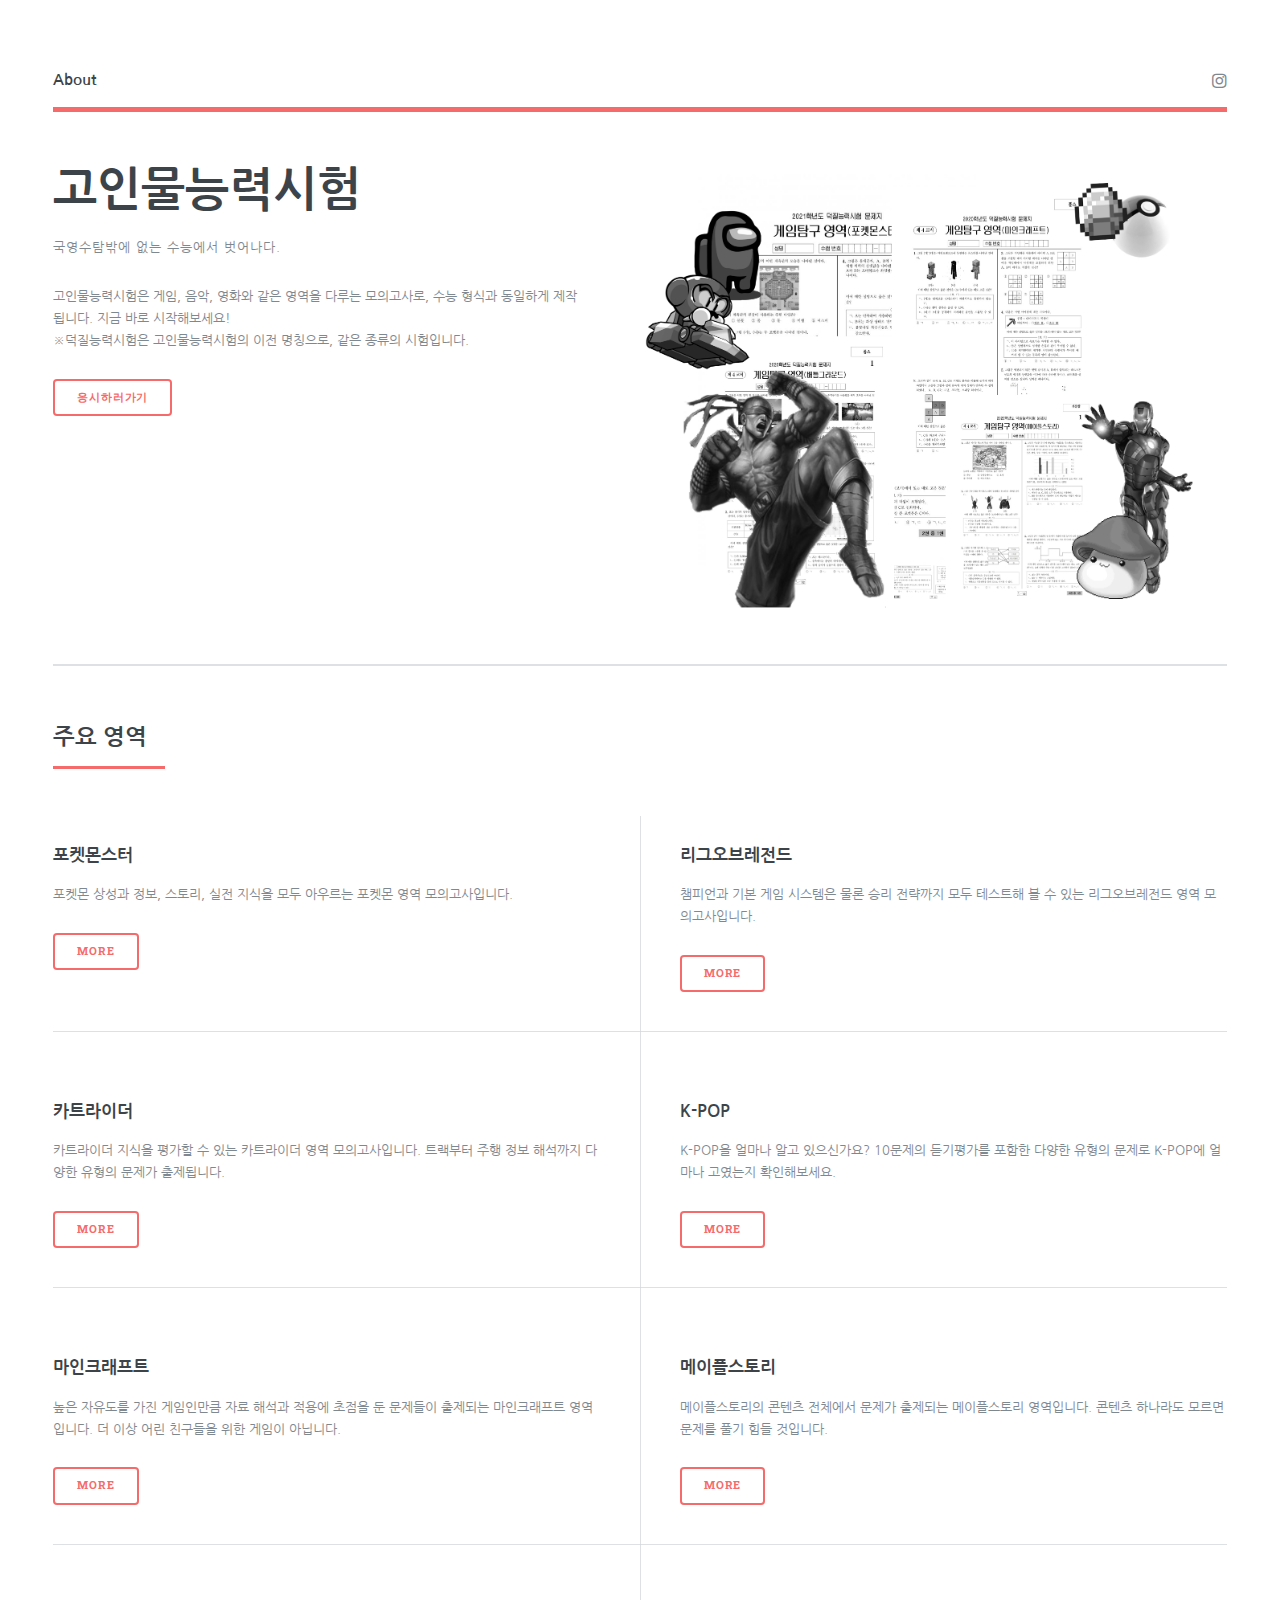
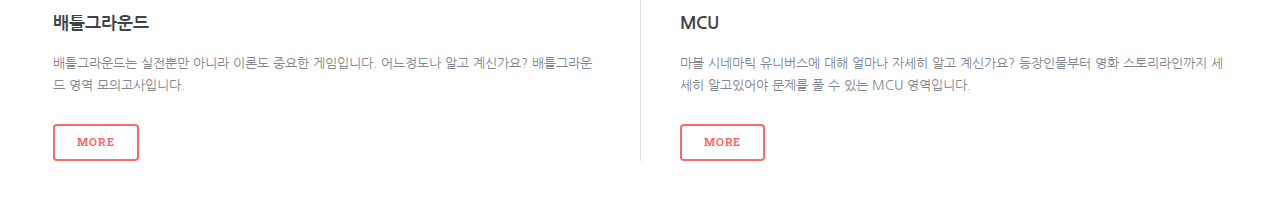
==== index.html @ f0b82a09 "Update index.html" ====
<!DOCTYPE html>
<!--
	Editorial by HTML5 UP
	html5up.net | @ajlkn
	Free for personal and commercial use under the CCA 3.0 license (html5up.net/license)
-->
<html>
	<head>
		<title>고인물능력시험 응시 사이트</title>
		<meta charset="utf-8" />
		<meta name="viewport" content="width=device-width, initial-scale=1, user-scalable=no" />
		<script src="http://www.w3schools.com/lib/w3data.js"></script>
		<link rel="stylesheet" href="assets/css/main.css" />

	</head>
	<body class="is-preload">

		<!-- Wrapper -->
			<div id="wrapper">

				<!-- Main -->
					<div id="main">
						<div class="inner">

							<!-- Header -->
								<header id="header">
									<a href="index.html" class="logo"><strong>About</strong> </a>
									<ul class="icons">
										<li><a href="#" class="icon brands fa-instagram"><span class="label">Instagram</span></a></li>

									</ul>
								</header>

							<!-- Banner -->
								<section id="banner">
									<div class="content">
										<header>
											<h1> 고인물능력시험
											</h1>
											<p> 국영수탐밖에 없는 수능에서 벗어나다. </p>
										</header>
										<p> 고인물능력시험은 게임, 음악, 영화와 같은 영역을 다루는 모의고사로, 수능 형식과 동일하게 제작됩니다. 지금 바로 시작해보세요! <br>

										 ※덕질능력시험은 고인물능력시험의 이전 명칭으로, 같은 종류의 시험입니다. </p>

										<ul class="actions">
											<li><a href="#lst" class="button big">응시하러가기</a></li>
										</ul>
									</div>
									<span class="image object">
										<img src="images/pic10.png" alt="" />
									</span>
								</section>
<!--

								<section>
									<header class="major">
										<h2>회사 소개</h2>
									</header>
									<div class="features">
										<article>
											<span class="icon fa-gem"></span>
											<div class="content">
												<h3>Portitor ullamcorper</h3>
												<p>Aenean ornare velit lacus, ac varius enim lorem ullamcorper dolore. Proin aliquam facilisis ante interdum. Sed nulla amet lorem feugiat tempus aliquam.</p>
											</div>
										</article>
										<article>
											<span class="icon solid fa-paper-plane"></span>
											<div class="content">
												<h3>Sapien veroeros</h3>
												<p>Aenean ornare velit lacus, ac varius enim lorem ullamcorper dolore. Proin aliquam facilisis ante interdum. Sed nulla amet lorem feugiat tempus aliquam.</p>
											</div>
										</article>
										<article>
											<span class="icon solid fa-rocket"></span>
											<div class="content">
												<h3>Quam lorem ipsum</h3>
												<p>Aenean ornare velit lacus, ac varius enim lorem ullamcorper dolore. Proin aliquam facilisis ante interdum. Sed nulla amet lorem feugiat tempus aliquam.</p>
											</div>
										</article>
										<article>
											<span class="icon solid fa-signal"></span>
											<div class="content">
												<h3>Sed magna finibus</h3>
												<p>Aenean ornare velit lacus, ac varius enim lorem ullamcorper dolore. Proin aliquam facilisis ante interdum. Sed nulla amet lorem feugiat tempus aliquam.</p>
											</div>
										</article>
									</div>
								</section> -->

							<!-- Section -->
								<section>
									<header class="major" id="lst">
										<h2>주요 영역</h2>
									</header>
									<div class="posts">
										<article>
											<a href="Pokemon2021.html" class="image"><img src="https://i.pinimg.com/736x/5b/18/74/5b1874e91c2078c014b285ba58d0e0f2.jpg" alt="" /></a>
											<h3>포켓몬스터</h3>
											<p> 포켓몬 상성과 정보, 스토리, 실전 지식을 모두 아우르는 포켓몬 영역 모의고사입니다.</p>
											<ul class="actions">
												<li><a href="Pokemon2021.html" class="button">More</a></li>
											</ul>
										</article>
										<article>
											<a href="LOL2020.html" class="image"><img src="https://cdnportal.mobalytics.gg/production/2016/04/wallpaper_5052.jpg" alt="" /></a>
											<h3>리그오브레전드</h3>
											<p>챔피언과 기본 게임 시스템은 물론 승리 전략까지 모두 테스트해 볼 수 있는 리그오브레전드 영역 모의고사입니다.</p>
											<ul class="actions">
												<li><a href="LOL2020.html" class="button">More</a></li>
											</ul>
										</article>
										<article>
											<a href="Kart2020.html" class="image"><img src="http://www.gametoc.co.kr/news/photo/201204/1738_3258_551.png" alt="" /></a>
											<h3>카트라이더</h3>
											<p>카트라이더 지식을 평가할 수 있는 카트라이더 영역 모의고사입니다. 트랙부터 주행 정보 해석까지 다양한 유형의 문제가 출제됩니다.</p>
											<ul class="actions">
												<li><a href="Kart2020.html" class="button">More</a></li>
											</ul>
										</article>
										<article>
											<a href="K-POP2020.html" class="image"><img src="https://news.usc.edu/files/2014/12/studying.jpeg-824x549.jpg" alt="" /></a>
											<h3>K-POP</h3>
											<p>K-POP을 얼마나 알고 있으신가요? 10문제의 듣기평가를 포함한 다양한 유형의 문제로 K-POP에 얼마나 고였는지 확인해보세요.</p>
											<ul class="actions">
												<li><a href="K-POP2020.html" class="button">More</a></li>
											</ul>
										</article>
										<article>
											<a href="Minecraft2020.html" class="image"><img src="https://i.redd.it/07vh1p0plo941.png" alt="" /></a>
											<h3>마인크래프트</h3>
											<p>높은 자유도를 가진 게임인만큼 자료 해석과 적용에 초점을 둔 문제들이 출제되는 마인크래프트 영역입니다. 더 이상 어린 친구들을 위한 게임이 아닙니다.</p>
											<ul class="actions">
												<li><a href="Minecraft2020.html" class="button">More</a></li>
											</ul>
										</article>
										<article>
											<a href="Maple2020.html" class="image"><img src="https://i.pinimg.com/originals/f2/14/a0/f214a0cdfa5a4c0c543d304a32d52ff6.png" alt="" /></a>
											<h3>메이플스토리</h3>
											<p>메이플스토리의 콘텐츠 전체에서 문제가 출제되는 메이플스토리 영역입니다. 콘텐츠 하나라도 모르면 문제를 풀기 힘들 것입니다.</p>
											<ul class="actions">
												<li><a href="Maple2020.html" class="button">More</a></li>
											</ul>
										</article>
										<article>
											<a href="Battle2020.html" class="image"><img src="https://www.greenpostkorea.co.kr/news/photo/201801/84031_77857_3747.jpg" alt="" /></a>
											<h3>배틀그라운드</h3>
											<p> 배틀그라운드는 실전뿐만 아니라 이론도 중요한 게임입니다. 어느정도나 알고 계신가요? 배틀그라운드 영역 모의고사입니다.</p>
											<ul class="actions">
												<li><a href="Battle2020.html" class="button">More</a></li>
											</ul>
										</article>
										<article>
											<a href="MCU2020.html" class="image"><img src="https://www.heyuguys.com/images/2020/11/MArvel-Studios-Logo.jpg" alt="" /></a>
											<h3>MCU</h3>
											<p>마블 시네마틱 유니버스에 대해 얼마나 자세히 알고 계신가요? 등장인물부터 영화 스토리라인까지 세세히 알고있어야 문제를 풀 수 있는 MCU 영역입니다.</p>
											<ul class="actions">
												<li><a href="MCU2020.html" class="button">More</a></li>
											</ul>
										</article>
									</div>
								</section>

						</div>
					</div>

					<div w3-include-html="Sidemenu.html"></div>

			</div>

		<!-- Scripts -->
			<script>w3IncludeHTML();</script>
			<script src="assets/js/jquery.min.js"></script>
			<script src="assets/js/browser.min.js"></script>
			<script src="assets/js/breakpoints.min.js"></script>
			<script src="assets/js/util.js"></script>
			<script src="assets/js/main.js"></script>


	</body>
</html>
---- assets/css/main.css ----
@import url(fontawesome-all.min.css);
@import url("https://fonts.googleapis.com/css?family=Open+Sans:400,600,400italic,600italic|Roboto+Slab:400,700");
@import url('https://fonts.googleapis.com/css?family=Nanum+Gothic:400,700,800');
/*
	Editorial by HTML5 UP
	html5up.net | @ajlkn
	Free for personal and commercial use under the CCA 3.0 license (html5up.net/license)
*/
html, body, div, span, applet, object,
iframe, h1, h2, h3, h4, h5, h6, p, blockquote,
pre, a, abbr, acronym, address, big, cite,
code, del, dfn, em, img, ins, kbd, q, s, samp,
small, strike, strong, sub, sup, tt, var, b,
u, i, center, dl, dt, dd, ol, ul, li, fieldset,
form, label, legend, table, caption, tbody,
tfoot, thead, tr, th, td, article, aside,
canvas, details, embed, figure, figcaption,
footer, header, hgroup, menu, nav, output, ruby,
section, summary, time, mark, audio, video {
  margin: 0;
  padding: 0;
  border: 0;
  font-size: 100%;
  font: inherit;
  vertical-align: baseline;
  font-family : 'Nanum Gothic'; }
article, aside, details, figcaption, figure,
footer, header, hgroup, menu, nav, section {
  display: block; }

body {
  line-height: 1; }

ol, ul {
  list-style: none; }

blockquote, q {
  quotes: none; }
  blockquote:before, blockquote:after, q:before, q:after {
    content: '';
    content: none; }

table {
  border-collapse: collapse;
  border-spacing: 0; }

body {
  -webkit-text-size-adjust: none; }

mark {
  background-color: transparent;
  color: inherit; }

input::-moz-focus-inner {
  border: 0;
  padding: 0; }

input, select, textarea {
  -moz-appearance: none;
  -webkit-appearance: none;
  -ms-appearance: none;
  appearance: none; }

/* Basic */
@-ms-viewport {
  width: device-width; }

body {
  -ms-overflow-style: scrollbar; }

@media screen and (max-width: 480px) {
  html, body {
    min-width: 320px; } }

html {
  box-sizing: border-box; }

*, *:before, *:after {
  box-sizing: inherit; }

body {
  background: #ffffff; }
  body.is-preload *, body.is-preload *:before, body.is-preload *:after, body.is-resizing *, body.is-resizing *:before, body.is-resizing *:after {
    -moz-animation: none !important;
    -webkit-animation: none !important;
    -ms-animation: none !important;
    animation: none !important;
    -moz-transition: none !important;
    -webkit-transition: none !important;
    -ms-transition: none !important;
    transition: none !important; }

/* Type */
body, input, select, textarea {
  color: #7f888f;
  font-size: 13pt;
  font-weight: 400;
  line-height: 1.65; }
  @media screen and (max-width: 1680px) {
    body, input, select, textarea {
      font-size: 11pt; } }
  @media screen and (max-width: 1280px) {
    body, input, select, textarea {
      font-size: 10pt; } }
  @media screen and (max-width: 360px) {
    body, input, select, textarea {
      font-size: 9pt; } }

a {
  -moz-transition: color 0.2s ease-in-out, border-bottom-color 0.2s ease-in-out;
  -webkit-transition: color 0.2s ease-in-out, border-bottom-color 0.2s ease-in-out;
  -ms-transition: color 0.2s ease-in-out, border-bottom-color 0.2s ease-in-out;
  transition: color 0.2s ease-in-out, border-bottom-color 0.2s ease-in-out;
  border-bottom: dotted 1px;
  color: #f56a6a;
  text-decoration: none; }
  a:hover {
    border-bottom-color: #f56a6a;
    color: #f56a6a !important; }
    a:hover strong {
      color: inherit; }

strong, b {
  color: #3d4449;
  font-weight: 600; }

em, i {
  font-style: italic; }

p {
  margin: 0 0 2em 0; }

h1, h2, h3, h4, h5, h6 {
  color: #3d4449;
  font-weight: 700;
  line-height: 1.5;
  margin: 0 0 1em 0; }
  h1 a, h2 a, h3 a, h4 a, h5 a, h6 a {
    color: inherit;
    text-decoration: none;
    border-bottom: 0; }

h1 {
  font-size: 4em;
  margin: 0 0 0.5em 0;
  line-height: 1.3; }

h2 {
  font-size: 1.75em; }

h3 {
  font-size: 1.25em; }

h4 {
  font-size: 1.1em; }

h5 {
  font-size: 0.9em; }

h6 {
  font-size: 0.7em; }

@media screen and (max-width: 1680px) {
  h1 {
    font-size: 3.5em; } }

@media screen and (max-width: 980px) {
  h1 {
    font-size: 3.25em; } }

@media screen and (max-width: 736px) {
  h1 {
    font-size: 2em;
    line-height: 1.4; }
  h2 {
    font-size: 1.5em; } }

sub {
  font-size: 0.8em;
  position: relative;
  top: 0.5em; }

sup {
  font-size: 0.8em;
  position: relative;
  top: -0.5em; }

blockquote {
  border-left: solid 3px rgba(210, 215, 217, 0.75);
  font-style: italic;
  margin: 0 0 2em 0;
  padding: 0.5em 0 0.5em 2em; }

code {
  background: rgba(230, 235, 237, 0.25);
  border-radius: 0.375em;
  border: solid 1px rgba(210, 215, 217, 0.75);
  font-size: 0.9em;
  margin: 0 0.25em;
  padding: 0.25em 0.65em; }

pre {
  -webkit-overflow-scrolling: touch;
  font-size: 0.9em;
  margin: 0 0 2em 0; }
  pre code {
    display: block;
    line-height: 1.75;
    padding: 1em 1.5em;
    overflow-x: auto; }

hr {
  border: 0;
  border-bottom: solid 1px rgba(210, 215, 217, 0.75);
  margin: 2em 0; }
  hr.major {
    margin: 3em 0; }

.align-left {
  text-align: left; }

.align-center {
  text-align: center; }

.align-right {
  text-align: right; }

/* Row */
.row {
  display: flex;
  flex-wrap: wrap;
  box-sizing: border-box;
  align-items: stretch; }
  .row > * {
    box-sizing: border-box; }
  .row.gtr-uniform > * > :last-child {
    margin-bottom: 0; }
  .row.aln-left {
    justify-content: flex-start; }
  .row.aln-center {
    justify-content: center; }
  .row.aln-right {
    justify-content: flex-end; }
  .row.aln-top {
    align-items: flex-start; }
  .row.aln-middle {
    align-items: center; }
  .row.aln-bottom {
    align-items: flex-end; }
  .row > .imp {
    order: -1; }
  .row > .col-1 {
    width: 8.33333%; }
  .row > .off-1 {
    margin-left: 8.33333%; }
  .row > .col-2 {
    width: 16.66667%; }
  .row > .off-2 {
    margin-left: 16.66667%; }
  .row > .col-3 {
    width: 25%; }
  .row > .off-3 {
    margin-left: 25%; }
  .row > .col-4 {
    width: 33.33333%; }
  .row > .off-4 {
    margin-left: 33.33333%; }
  .row > .col-5 {
    width: 41.66667%; }
  .row > .off-5 {
    margin-left: 41.66667%; }
  .row > .col-6 {
    width: 50%; }
  .row > .off-6 {
    margin-left: 50%; }
  .row > .col-7 {
    width: 58.33333%; }
  .row > .off-7 {
    margin-left: 58.33333%; }
  .row > .col-8 {
    width: 66.66667%; }
  .row > .off-8 {
    margin-left: 66.66667%; }
  .row > .col-9 {
    width: 75%; }
  .row > .off-9 {
    margin-left: 75%; }
  .row > .col-10 {
    width: 83.33333%; }
  .row > .off-10 {
    margin-left: 83.33333%; }
  .row > .col-11 {
    width: 91.66667%; }
  .row > .off-11 {
    margin-left: 91.66667%; }
  .row > .col-12 {
    width: 100%; }
  .row > .off-12 {
    margin-left: 100%; }
  .row.gtr-0 {
    margin-top: 0;
    margin-left: 0em; }
    .row.gtr-0 > * {
      padding: 0 0 0 0em; }
    .row.gtr-0.gtr-uniform {
      margin-top: 0em; }
      .row.gtr-0.gtr-uniform > * {
        padding-top: 0em; }
  .row.gtr-25 {
    margin-top: 0;
    margin-left: -0.375em; }
    .row.gtr-25 > * {
      padding: 0 0 0 0.375em; }
    .row.gtr-25.gtr-uniform {
      margin-top: -0.375em; }
      .row.gtr-25.gtr-uniform > * {
        padding-top: 0.375em; }
  .row.gtr-50 {
    margin-top: 0;
    margin-left: -0.75em; }
    .row.gtr-50 > * {
      padding: 0 0 0 0.75em; }
    .row.gtr-50.gtr-uniform {
      margin-top: -0.75em; }
      .row.gtr-50.gtr-uniform > * {
        padding-top: 0.75em; }
  .row {
    margin-top: 0;
    margin-left: -1.5em; }
    .row > * {
      padding: 0 0 0 1.5em; }
    .row.gtr-uniform {
      margin-top: -1.5em; }
      .row.gtr-uniform > * {
        padding-top: 1.5em; }
  .row.gtr-150 {
    margin-top: 0;
    margin-left: -2.25em; }
    .row.gtr-150 > * {
      padding: 0 0 0 2.25em; }
    .row.gtr-150.gtr-uniform {
      margin-top: -2.25em; }
      .row.gtr-150.gtr-uniform > * {
        padding-top: 2.25em; }
  .row.gtr-200 {
    margin-top: 0;
    margin-left: -3em; }
    .row.gtr-200 > * {
      padding: 0 0 0 3em; }
    .row.gtr-200.gtr-uniform {
      margin-top: -3em; }
      .row.gtr-200.gtr-uniform > * {
        padding-top: 3em; }
  @media screen and (max-width: 1680px) {
    .row {
      display: flex;
      flex-wrap: wrap;
      box-sizing: border-box;
      align-items: stretch; }
      .row > * {
        box-sizing: border-box; }
      .row.gtr-uniform > * > :last-child {
        margin-bottom: 0; }
      .row.aln-left {
        justify-content: flex-start; }
      .row.aln-center {
        justify-content: center; }
      .row.aln-right {
        justify-content: flex-end; }
      .row.aln-top {
        align-items: flex-start; }
      .row.aln-middle {
        align-items: center; }
      .row.aln-bottom {
        align-items: flex-end; }
      .row > .imp-xlarge {
        order: -1; }
      .row > .col-1-xlarge {
        width: 8.33333%; }
      .row > .off-1-xlarge {
        margin-left: 8.33333%; }
      .row > .col-2-xlarge {
        width: 16.66667%; }
      .row > .off-2-xlarge {
        margin-left: 16.66667%; }
      .row > .col-3-xlarge {
        width: 25%; }
      .row > .off-3-xlarge {
        margin-left: 25%; }
      .row > .col-4-xlarge {
        width: 33.33333%; }
      .row > .off-4-xlarge {
        margin-left: 33.33333%; }
      .row > .col-5-xlarge {
        width: 41.66667%; }
      .row > .off-5-xlarge {
        margin-left: 41.66667%; }
      .row > .col-6-xlarge {
        width: 50%; }
      .row > .off-6-xlarge {
        margin-left: 50%; }
      .row > .col-7-xlarge {
        width: 58.33333%; }
      .row > .off-7-xlarge {
        margin-left: 58.33333%; }
      .row > .col-8-xlarge {
        width: 66.66667%; }
      .row > .off-8-xlarge {
        margin-left: 66.66667%; }
      .row > .col-9-xlarge {
        width: 75%; }
      .row > .off-9-xlarge {
        margin-left: 75%; }
      .row > .col-10-xlarge {
        width: 83.33333%; }
      .row > .off-10-xlarge {
        margin-left: 83.33333%; }
      .row > .col-11-xlarge {
        width: 91.66667%; }
      .row > .off-11-xlarge {
        margin-left: 91.66667%; }
      .row > .col-12-xlarge {
        width: 100%; }
      .row > .off-12-xlarge {
        margin-left: 100%; }
      .row.gtr-0 {
        margin-top: 0;
        margin-left: 0em; }
        .row.gtr-0 > * {
          padding: 0 0 0 0em; }
        .row.gtr-0.gtr-uniform {
          margin-top: 0em; }
          .row.gtr-0.gtr-uniform > * {
            padding-top: 0em; }
      .row.gtr-25 {
        margin-top: 0;
        margin-left: -0.375em; }
        .row.gtr-25 > * {
          padding: 0 0 0 0.375em; }
        .row.gtr-25.gtr-uniform {
          margin-top: -0.375em; }
          .row.gtr-25.gtr-uniform > * {
            padding-top: 0.375em; }
      .row.gtr-50 {
        margin-top: 0;
        margin-left: -0.75em; }
        .row.gtr-50 > * {
          padding: 0 0 0 0.75em; }
        .row.gtr-50.gtr-uniform {
          margin-top: -0.75em; }
          .row.gtr-50.gtr-uniform > * {
            padding-top: 0.75em; }
      .row {
        margin-top: 0;
        margin-left: -1.5em; }
        .row > * {
          padding: 0 0 0 1.5em; }
        .row.gtr-uniform {
          margin-top: -1.5em; }
          .row.gtr-uniform > * {
            padding-top: 1.5em; }
      .row.gtr-150 {
        margin-top: 0;
        margin-left: -2.25em; }
        .row.gtr-150 > * {
          padding: 0 0 0 2.25em; }
        .row.gtr-150.gtr-uniform {
          margin-top: -2.25em; }
          .row.gtr-150.gtr-uniform > * {
            padding-top: 2.25em; }
      .row.gtr-200 {
        margin-top: 0;
        margin-left: -3em; }
        .row.gtr-200 > * {
          padding: 0 0 0 3em; }
        .row.gtr-200.gtr-uniform {
          margin-top: -3em; }
          .row.gtr-200.gtr-uniform > * {
            padding-top: 3em; } }
  @media screen and (max-width: 1280px) {
    .row {
      display: flex;
      flex-wrap: wrap;
      box-sizing: border-box;
      align-items: stretch; }
      .row > * {
        box-sizing: border-box; }
      .row.gtr-uniform > * > :last-child {
        margin-bottom: 0; }
      .row.aln-left {
        justify-content: flex-start; }
      .row.aln-center {
        justify-content: center; }
      .row.aln-right {
        justify-content: flex-end; }
      .row.aln-top {
        align-items: flex-start; }
      .row.aln-middle {
        align-items: center; }
      .row.aln-bottom {
        align-items: flex-end; }
      .row > .imp-large {
        order: -1; }
      .row > .col-1-large {
        width: 8.33333%; }
      .row > .off-1-large {
        margin-left: 8.33333%; }
      .row > .col-2-large {
        width: 16.66667%; }
      .row > .off-2-large {
        margin-left: 16.66667%; }
      .row > .col-3-large {
        width: 25%; }
      .row > .off-3-large {
        margin-left: 25%; }
      .row > .col-4-large {
        width: 33.33333%; }
      .row > .off-4-large {
        margin-left: 33.33333%; }
      .row > .col-5-large {
        width: 41.66667%; }
      .row > .off-5-large {
        margin-left: 41.66667%; }
      .row > .col-6-large {
        width: 50%; }
      .row > .off-6-large {
        margin-left: 50%; }
      .row > .col-7-large {
        width: 58.33333%; }
      .row > .off-7-large {
        margin-left: 58.33333%; }
      .row > .col-8-large {
        width: 66.66667%; }
      .row > .off-8-large {
        margin-left: 66.66667%; }
      .row > .col-9-large {
        width: 75%; }
      .row > .off-9-large {
        margin-left: 75%; }
      .row > .col-10-large {
        width: 83.33333%; }
      .row > .off-10-large {
        margin-left: 83.33333%; }
      .row > .col-11-large {
        width: 91.66667%; }
      .row > .off-11-large {
        margin-left: 91.66667%; }
      .row > .col-12-large {
        width: 100%; }
      .row > .off-12-large {
        margin-left: 100%; }
      .row.gtr-0 {
        margin-top: 0;
        margin-left: 0em; }
        .row.gtr-0 > * {
          padding: 0 0 0 0em; }
        .row.gtr-0.gtr-uniform {
          margin-top: 0em; }
          .row.gtr-0.gtr-uniform > * {
            padding-top: 0em; }
      .row.gtr-25 {
        margin-top: 0;
        margin-left: -0.375em; }
        .row.gtr-25 > * {
          padding: 0 0 0 0.375em; }
        .row.gtr-25.gtr-uniform {
          margin-top: -0.375em; }
          .row.gtr-25.gtr-uniform > * {
            padding-top: 0.375em; }
      .row.gtr-50 {
        margin-top: 0;
        margin-left: -0.75em; }
        .row.gtr-50 > * {
          padding: 0 0 0 0.75em; }
        .row.gtr-50.gtr-uniform {
          margin-top: -0.75em; }
          .row.gtr-50.gtr-uniform > * {
            padding-top: 0.75em; }
      .row {
        margin-top: 0;
        margin-left: -1.5em; }
        .row > * {
          padding: 0 0 0 1.5em; }
        .row.gtr-uniform {
          margin-top: -1.5em; }
          .row.gtr-uniform > * {
            padding-top: 1.5em; }
      .row.gtr-150 {
        margin-top: 0;
        margin-left: -2.25em; }
        .row.gtr-150 > * {
          padding: 0 0 0 2.25em; }
        .row.gtr-150.gtr-uniform {
          margin-top: -2.25em; }
          .row.gtr-150.gtr-uniform > * {
            padding-top: 2.25em; }
      .row.gtr-200 {
        margin-top: 0;
        margin-left: -3em; }
        .row.gtr-200 > * {
          padding: 0 0 0 3em; }
        .row.gtr-200.gtr-uniform {
          margin-top: -3em; }
          .row.gtr-200.gtr-uniform > * {
            padding-top: 3em; } }
  @media screen and (max-width: 980px) {
    .row {
      display: flex;
      flex-wrap: wrap;
      box-sizing: border-box;
      align-items: stretch; }
      .row > * {
        box-sizing: border-box; }
      .row.gtr-uniform > * > :last-child {
        margin-bottom: 0; }
      .row.aln-left {
        justify-content: flex-start; }
      .row.aln-center {
        justify-content: center; }
      .row.aln-right {
        justify-content: flex-end; }
      .row.aln-top {
        align-items: flex-start; }
      .row.aln-middle {
        align-items: center; }
      .row.aln-bottom {
        align-items: flex-end; }
      .row > .imp-medium {
        order: -1; }
      .row > .col-1-medium {
        width: 8.33333%; }
      .row > .off-1-medium {
        margin-left: 8.33333%; }
      .row > .col-2-medium {
        width: 16.66667%; }
      .row > .off-2-medium {
        margin-left: 16.66667%; }
      .row > .col-3-medium {
        width: 25%; }
      .row > .off-3-medium {
        margin-left: 25%; }
      .row > .col-4-medium {
        width: 33.33333%; }
      .row > .off-4-medium {
        margin-left: 33.33333%; }
      .row > .col-5-medium {
        width: 41.66667%; }
      .row > .off-5-medium {
        margin-left: 41.66667%; }
      .row > .col-6-medium {
        width: 50%; }
      .row > .off-6-medium {
        margin-left: 50%; }
      .row > .col-7-medium {
        width: 58.33333%; }
      .row > .off-7-medium {
        margin-left: 58.33333%; }
      .row > .col-8-medium {
        width: 66.66667%; }
      .row > .off-8-medium {
        margin-left: 66.66667%; }
      .row > .col-9-medium {
        width: 75%; }
      .row > .off-9-medium {
        margin-left: 75%; }
      .row > .col-10-medium {
        width: 83.33333%; }
      .row > .off-10-medium {
        margin-left: 83.33333%; }
      .row > .col-11-medium {
        width: 91.66667%; }
      .row > .off-11-medium {
        margin-left: 91.66667%; }
      .row > .col-12-medium {
        width: 100%; }
      .row > .off-12-medium {
        margin-left: 100%; }
      .row.gtr-0 {
        margin-top: 0;
        margin-left: 0em; }
        .row.gtr-0 > * {
          padding: 0 0 0 0em; }
        .row.gtr-0.gtr-uniform {
          margin-top: 0em; }
          .row.gtr-0.gtr-uniform > * {
            padding-top: 0em; }
      .row.gtr-25 {
        margin-top: 0;
        margin-left: -0.375em; }
        .row.gtr-25 > * {
          padding: 0 0 0 0.375em; }
        .row.gtr-25.gtr-uniform {
          margin-top: -0.375em; }
          .row.gtr-25.gtr-uniform > * {
            padding-top: 0.375em; }
      .row.gtr-50 {
        margin-top: 0;
        margin-left: -0.75em; }
        .row.gtr-50 > * {
          padding: 0 0 0 0.75em; }
        .row.gtr-50.gtr-uniform {
          margin-top: -0.75em; }
          .row.gtr-50.gtr-uniform > * {
            padding-top: 0.75em; }
      .row {
        margin-top: 0;
        margin-left: -1.5em; }
        .row > * {
          padding: 0 0 0 1.5em; }
        .row.gtr-uniform {
          margin-top: -1.5em; }
          .row.gtr-uniform > * {
            padding-top: 1.5em; }
      .row.gtr-150 {
        margin-top: 0;
        margin-left: -2.25em; }
        .row.gtr-150 > * {
          padding: 0 0 0 2.25em; }
        .row.gtr-150.gtr-uniform {
          margin-top: -2.25em; }
          .row.gtr-150.gtr-uniform > * {
            padding-top: 2.25em; }
      .row.gtr-200 {
        margin-top: 0;
        margin-left: -3em; }
        .row.gtr-200 > * {
          padding: 0 0 0 3em; }
        .row.gtr-200.gtr-uniform {
          margin-top: -3em; }
          .row.gtr-200.gtr-uniform > * {
            padding-top: 3em; } }
  @media screen and (max-width: 736px) {
    .row {
      display: flex;
      flex-wrap: wrap;
      box-sizing: border-box;
      align-items: stretch; }
      .row > * {
        box-sizing: border-box; }
      .row.gtr-uniform > * > :last-child {
        margin-bottom: 0; }
      .row.aln-left {
        justify-content: flex-start; }
      .row.aln-center {
        justify-content: center; }
      .row.aln-right {
        justify-content: flex-end; }
      .row.aln-top {
        align-items: flex-start; }
      .row.aln-middle {
        align-items: center; }
      .row.aln-bottom {
        align-items: flex-end; }
      .row > .imp-small {
        order: -1; }
      .row > .col-1-small {
        width: 8.33333%; }
      .row > .off-1-small {
        margin-left: 8.33333%; }
      .row > .col-2-small {
        width: 16.66667%; }
      .row > .off-2-small {
        margin-left: 16.66667%; }
      .row > .col-3-small {
        width: 25%; }
      .row > .off-3-small {
        margin-left: 25%; }
      .row > .col-4-small {
        width: 33.33333%; }
      .row > .off-4-small {
        margin-left: 33.33333%; }
      .row > .col-5-small {
        width: 41.66667%; }
      .row > .off-5-small {
        margin-left: 41.66667%; }
      .row > .col-6-small {
        width: 50%; }
      .row > .off-6-small {
        margin-left: 50%; }
      .row > .col-7-small {
        width: 58.33333%; }
      .row > .off-7-small {
        margin-left: 58.33333%; }
      .row > .col-8-small {
        width: 66.66667%; }
      .row > .off-8-small {
        margin-left: 66.66667%; }
      .row > .col-9-small {
        width: 75%; }
      .row > .off-9-small {
        margin-left: 75%; }
      .row > .col-10-small {
        width: 83.33333%; }
      .row > .off-10-small {
        margin-left: 83.33333%; }
      .row > .col-11-small {
        width: 91.66667%; }
      .row > .off-11-small {
        margin-left: 91.66667%; }
      .row > .col-12-small {
        width: 100%; }
      .row > .off-12-small {
        margin-left: 100%; }
      .row.gtr-0 {
        margin-top: 0;
        margin-left: 0em; }
        .row.gtr-0 > * {
          padding: 0 0 0 0em; }
        .row.gtr-0.gtr-uniform {
          margin-top: 0em; }
          .row.gtr-0.gtr-uniform > * {
            padding-top: 0em; }
      .row.gtr-25 {
        margin-top: 0;
        margin-left: -0.375em; }
        .row.gtr-25 > * {
          padding: 0 0 0 0.375em; }
        .row.gtr-25.gtr-uniform {
          margin-top: -0.375em; }
          .row.gtr-25.gtr-uniform > * {
            padding-top: 0.375em; }
      .row.gtr-50 {
        margin-top: 0;
        margin-left: -0.75em; }
        .row.gtr-50 > * {
          padding: 0 0 0 0.75em; }
        .row.gtr-50.gtr-uniform {
          margin-top: -0.75em; }
          .row.gtr-50.gtr-uniform > * {
            padding-top: 0.75em; }
      .row {
        margin-top: 0;
        margin-left: -1.5em; }
        .row > * {
          padding: 0 0 0 1.5em; }
        .row.gtr-uniform {
          margin-top: -1.5em; }
          .row.gtr-uniform > * {
            padding-top: 1.5em; }
      .row.gtr-150 {
        margin-top: 0;
        margin-left: -2.25em; }
        .row.gtr-150 > * {
          padding: 0 0 0 2.25em; }
        .row.gtr-150.gtr-uniform {
          margin-top: -2.25em; }
          .row.gtr-150.gtr-uniform > * {
            padding-top: 2.25em; }
      .row.gtr-200 {
        margin-top: 0;
        margin-left: -3em; }
        .row.gtr-200 > * {
          padding: 0 0 0 3em; }
        .row.gtr-200.gtr-uniform {
          margin-top: -3em; }
          .row.gtr-200.gtr-uniform > * {
            padding-top: 3em; } }
  @media screen and (max-width: 480px) {
    .row {
      display: flex;
      flex-wrap: wrap;
      box-sizing: border-box;
      align-items: stretch; }
      .row > * {
        box-sizing: border-box; }
      .row.gtr-uniform > * > :last-child {
        margin-bottom: 0; }
      .row.aln-left {
        justify-content: flex-start; }
      .row.aln-center {
        justify-content: center; }
      .row.aln-right {
        justify-content: flex-end; }
      .row.aln-top {
        align-items: flex-start; }
      .row.aln-middle {
        align-items: center; }
      .row.aln-bottom {
        align-items: flex-end; }
      .row > .imp-xsmall {
        order: -1; }
      .row > .col-1-xsmall {
        width: 8.33333%; }
      .row > .off-1-xsmall {
        margin-left: 8.33333%; }
      .row > .col-2-xsmall {
        width: 16.66667%; }
      .row > .off-2-xsmall {
        margin-left: 16.66667%; }
      .row > .col-3-xsmall {
        width: 25%; }
      .row > .off-3-xsmall {
        margin-left: 25%; }
      .row > .col-4-xsmall {
        width: 33.33333%; }
      .row > .off-4-xsmall {
        margin-left: 33.33333%; }
      .row > .col-5-xsmall {
        width: 41.66667%; }
      .row > .off-5-xsmall {
        margin-left: 41.66667%; }
      .row > .col-6-xsmall {
        width: 50%; }
      .row > .off-6-xsmall {
        margin-left: 50%; }
      .row > .col-7-xsmall {
        width: 58.33333%; }
      .row > .off-7-xsmall {
        margin-left: 58.33333%; }
      .row > .col-8-xsmall {
        width: 66.66667%; }
      .row > .off-8-xsmall {
        margin-left: 66.66667%; }
      .row > .col-9-xsmall {
        width: 75%; }
      .row > .off-9-xsmall {
        margin-left: 75%; }
      .row > .col-10-xsmall {
        width: 83.33333%; }
      .row > .off-10-xsmall {
        margin-left: 83.33333%; }
      .row > .col-11-xsmall {
        width: 91.66667%; }
      .row > .off-11-xsmall {
        margin-left: 91.66667%; }
      .row > .col-12-xsmall {
        width: 100%; }
      .row > .off-12-xsmall {
        margin-left: 100%; }
      .row.gtr-0 {
        margin-top: 0;
        margin-left: 0em; }
        .row.gtr-0 > * {
          padding: 0 0 0 0em; }
        .row.gtr-0.gtr-uniform {
          margin-top: 0em; }
          .row.gtr-0.gtr-uniform > * {
            padding-top: 0em; }
      .row.gtr-25 {
        margin-top: 0;
        margin-left: -0.375em; }
        .row.gtr-25 > * {
          padding: 0 0 0 0.375em; }
        .row.gtr-25.gtr-uniform {
          margin-top: -0.375em; }
          .row.gtr-25.gtr-uniform > * {
            padding-top: 0.375em; }
      .row.gtr-50 {
        margin-top: 0;
        margin-left: -0.75em; }
        .row.gtr-50 > * {
          padding: 0 0 0 0.75em; }
        .row.gtr-50.gtr-uniform {
          margin-top: -0.75em; }
          .row.gtr-50.gtr-uniform > * {
            padding-top: 0.75em; }
      .row {
        margin-top: 0;
        margin-left: -1.5em; }
        .row > * {
          padding: 0 0 0 1.5em; }
        .row.gtr-uniform {
          margin-top: -1.5em; }
          .row.gtr-uniform > * {
            padding-top: 1.5em; }
      .row.gtr-150 {
        margin-top: 0;
        margin-left: -2.25em; }
        .row.gtr-150 > * {
          padding: 0 0 0 2.25em; }
        .row.gtr-150.gtr-uniform {
          margin-top: -2.25em; }
          .row.gtr-150.gtr-uniform > * {
            padding-top: 2.25em; }
      .row.gtr-200 {
        margin-top: 0;
        margin-left: -3em; }
        .row.gtr-200 > * {
          padding: 0 0 0 3em; }
        .row.gtr-200.gtr-uniform {
          margin-top: -3em; }
          .row.gtr-200.gtr-uniform > * {
            padding-top: 3em; } }

/* Section/Article */
section.special, article.special {
  text-align: center; }

header p {
  font-size: 1em;
  font-weight: 400;
  letter-spacing: 0.075em;
  margin-top: -0.5em;
  text-transform: uppercase; }

header.major > :last-child {
  border-bottom: solid 3px #f56a6a;
  display: inline-block;
  margin: 0 0 2em 0;
  padding: 0 0.75em 0.5em 0; }

header.main > :last-child {
  margin: 0 0 1em 0; }

/* Form */
form {
  margin: 0 0 2em 0; }

label {
  color: #3d4449;
  display: block;
  font-size: 0.9em;
  font-weight: 600;
  margin: 0 0 1em 0; }

input[type="text"],
input[type="password"],
input[type="email"],
input[type="tel"],
input[type="search"],
input[type="url"],
select,
textarea {
  -moz-appearance: none;
  -webkit-appearance: none;
  -ms-appearance: none;
  appearance: none;
  background: #ffffff;
  border-radius: 0.375em;
  border: none;
  border: solid 1px rgba(210, 215, 217, 0.75);
  color: inherit;
  display: block;
  outline: 0;
  padding: 0 1em;
  text-decoration: none;
  width: 100%; }
  input[type="text"]:invalid,
  input[type="password"]:invalid,
  input[type="email"]:invalid,
  input[type="tel"]:invalid,
  input[type="search"]:invalid,
  input[type="url"]:invalid,
  select:invalid,
  textarea:invalid {
    box-shadow: none; }
  input[type="text"]:focus,
  input[type="password"]:focus,
  input[type="email"]:focus,
  input[type="tel"]:focus,
  input[type="search"]:focus,
  input[type="url"]:focus,
  select:focus,
  textarea:focus {
    border-color: #f56a6a;
    box-shadow: 0 0 0 1px #f56a6a; }

select {
  background-image: url("data:image/svg+xml;charset=utf8,%3Csvg xmlns='http://www.w3.org/2000/svg' width='40' height='40' preserveAspectRatio='none' viewBox='0 0 40 40'%3E%3Cpath d='M9.4,12.3l10.4,10.4l10.4-10.4c0.2-0.2,0.5-0.4,0.9-0.4c0.3,0,0.6,0.1,0.9,0.4l3.3,3.3c0.2,0.2,0.4,0.5,0.4,0.9 c0,0.4-0.1,0.6-0.4,0.9L20.7,31.9c-0.2,0.2-0.5,0.4-0.9,0.4c-0.3,0-0.6-0.1-0.9-0.4L4.3,17.3c-0.2-0.2-0.4-0.5-0.4-0.9 c0-0.4,0.1-0.6,0.4-0.9l3.3-3.3c0.2-0.2,0.5-0.4,0.9-0.4S9.1,12.1,9.4,12.3z' fill='rgba(210, 215, 217, 0.75)' /%3E%3C/svg%3E");
  background-size: 1.25em;
  background-repeat: no-repeat;
  background-position: calc(100% - 1em) center;
  height: 2.75em;
  padding-right: 2.75em;
  text-overflow: ellipsis; }
  select option {
    color: #3d4449;
    background: #ffffff; }
  select:focus::-ms-value {
    background-color: transparent; }
  select::-ms-expand {
    display: none; }

input[type="text"],
input[type="password"],
input[type="email"],
input[type="tel"],
input[type="search"],
input[type="url"],
select {
  height: 2.75em; }

textarea {
  padding: 0.75em 1em; }

input[type="checkbox"],
input[type="radio"] {
  -moz-appearance: none;
  -webkit-appearance: none;
  -ms-appearance: none;
  appearance: none;
  display: block;
  float: left;
  margin-right: -2em;
  opacity: 0;
  width: 1em;
  z-index: -1; }
  input[type="checkbox"] + label,
  input[type="radio"] + label {
    text-decoration: none;
    color: #7f888f;
    cursor: pointer;
    display: inline-block;
    font-size: 1em;
    font-weight: 400;
    padding-left: 2.4em;
    padding-right: 0.75em;
    position: relative; }
    input[type="checkbox"] + label:before,
    input[type="radio"] + label:before {
      -moz-osx-font-smoothing: grayscale;
      -webkit-font-smoothing: antialiased;
      display: inline-block;
      font-style: normal;
      font-variant: normal;
      text-rendering: auto;
      line-height: 1;
      text-transform: none !important;
      font-family: 'Font Awesome 5 Free';
      font-weight: 900; }
    input[type="checkbox"] + label:before,
    input[type="radio"] + label:before {
      background: #ffffff;
      border-radius: 0.375em;
      border: solid 1px rgba(210, 215, 217, 0.75);
      content: '';
      display: inline-block;
      font-size: 0.8em;
      height: 2.0625em;
      left: 0;
      line-height: 2.0625em;
      position: absolute;
      text-align: center;
      top: 0;
      width: 2.0625em; }
  input[type="checkbox"]:checked + label:before,
  input[type="radio"]:checked + label:before {
    background: #3d4449;
    border-color: #3d4449;
    color: #ffffff;
    content: '\f00c'; }
  input[type="checkbox"]:focus + label:before,
  input[type="radio"]:focus + label:before {
    border-color: #f56a6a;
    box-shadow: 0 0 0 1px #f56a6a; }

input[type="checkbox"] + label:before {
  border-radius: 0.375em; }

input[type="radio"] + label:before {
  border-radius: 100%; }

::-webkit-input-placeholder {
  color: #9fa3a6 !important;
  opacity: 1.0; }

:-moz-placeholder {
  color: #9fa3a6 !important;
  opacity: 1.0; }

::-moz-placeholder {
  color: #9fa3a6 !important;
  opacity: 1.0; }

:-ms-input-placeholder {
  color: #9fa3a6 !important;
  opacity: 1.0; }

/* Box */
.box {
  border-radius: 0.375em;
  border: solid 1px rgba(210, 215, 217, 0.75);
  margin-bottom: 2em;
  padding: 1.5em; }
  .box > :last-child,
  .box > :last-child > :last-child,
  .box > :last-child > :last-child > :last-child {
    margin-bottom: 0; }
  .box.alt {
    border: 0;
    border-radius: 0;
    padding: 0; }

/* Icon */
.icon {
  text-decoration: none;
  border-bottom: none;
  position: relative; }
  .icon:before {
    -moz-osx-font-smoothing: grayscale;
    -webkit-font-smoothing: antialiased;
    display: inline-block;
    font-style: normal;
    font-variant: normal;
    text-rendering: auto;
    line-height: 1;
    text-transform: none !important;
    font-family: 'Font Awesome 5 Free';
    font-weight: 400; }
  .icon > .label {
    display: none; }
  .icon:before {
    line-height: inherit; }
  .icon.solid:before {
    font-weight: 900; }
  .icon.brands:before {
    font-family: 'Font Awesome 5 Brands'; }

/* Image */
.image {
  border-radius: 0.375em;
  border: 0;
  display: inline-block;
  position: relative; }
  .image img {
    border-radius: 0.375em;
    display: block; }
  .image.left, .image.right {
    max-width: 40%; }
    .image.left img, .image.right img {
      width: 100%; }
  .image.left {
    float: left;
    padding: 0 1.5em 1em 0;
    top: 0.25em; }
  .image.right {
    float: right;
    padding: 0 0 1em 1.5em;
    top: 0.25em; }
  .image.fit {
    display: block;
    margin: 0 0 2em 0;
    width: 100%; }
    .image.fit img {
      width: 100%; }
  .image.main {
    display: block;
    margin: 0 0 3em 0;
    width: 100%; }
    .image.main img {
      width: 100%; }

a.image {
  overflow: hidden; }
  a.image img {
    -moz-transition: -moz-transform 0.2s ease;
    -webkit-transition: -webkit-transform 0.2s ease;
    -ms-transition: -ms-transform 0.2s ease;
    transition: transform 0.2s ease; }
  a.image:hover img {
    -moz-transform: scale(1.075);
    -webkit-transform: scale(1.075);
    -ms-transform: scale(1.075);
    transform: scale(1.075); }

/* List */
ol {
  list-style: decimal;
  margin: 0 0 2em 0;
  padding-left: 1.25em; }
  ol li {
    padding-left: 0.25em; }

ul {
  list-style: disc;
  margin: 0 0 2em 0;
  padding-left: 1em; }
  ul li {
    padding-left: 0.5em; }
  ul.alt {
    list-style: none;
    padding-left: 0; }
    ul.alt li {
      border-top: solid 1px rgba(210, 215, 217, 0.75);
      padding: 0.5em 0; }
      ul.alt li:first-child {
        border-top: 0;
        padding-top: 0; }

dl {
  margin: 0 0 2em 0; }
  dl dt {
    display: block;
    font-weight: 600;
    margin: 0 0 1em 0; }
  dl dd {
    margin-left: 2em; }

/* Actions */
ul.actions {
  display: -moz-flex;
  display: -webkit-flex;
  display: -ms-flex;
  display: flex;
  cursor: default;
  list-style: none;
  margin-left: -1em;
  padding-left: 0; }
  ul.actions li {
    padding: 0 0 0 1em;
    vertical-align: middle; }
  ul.actions.special {
    -moz-justify-content: center;
    -webkit-justify-content: center;
    -ms-justify-content: center;
    justify-content: center;
    width: 100%;
    margin-left: 0; }
    ul.actions.special li:first-child {
      padding-left: 0; }
  ul.actions.stacked {
    -moz-flex-direction: column;
    -webkit-flex-direction: column;
    -ms-flex-direction: column;
    flex-direction: column;
    margin-left: 0; }
    ul.actions.stacked li {
      padding: 1.3em 0 0 0; }
      ul.actions.stacked li:first-child {
        padding-top: 0; }
  ul.actions.fit {
    width: calc(100% + 1em); }
    ul.actions.fit li {
      -moz-flex-grow: 1;
      -webkit-flex-grow: 1;
      -ms-flex-grow: 1;
      flex-grow: 1;
      -moz-flex-shrink: 1;
      -webkit-flex-shrink: 1;
      -ms-flex-shrink: 1;
      flex-shrink: 1;
      width: 100%; }
      ul.actions.fit li > * {
        width: 100%; }
    ul.actions.fit.stacked {
      width: 100%; }

/* Icons */
ul.icons {
  cursor: default;
  list-style: none;
  padding-left: 0; }
  ul.icons li {
    display: inline-block;
    padding: 0 1em 0 0; }
    ul.icons li:last-child {
      padding-right: 0; }
    ul.icons li .icon {
      color: inherit; }
      ul.icons li .icon:before {
        font-size: 1.25em; }

/* Contact */
ul.contact {
  list-style: none;
  padding: 0; }
  ul.contact li {
    text-decoration: none;
    border-top: solid 1px rgba(210, 215, 217, 0.75);
    margin: 1.5em 0 0 0;
    padding: 1.5em 0 0 3em;
    position: relative; }
    ul.contact li:before {
      -moz-osx-font-smoothing: grayscale;
      -webkit-font-smoothing: antialiased;
      display: inline-block;
      font-style: normal;
      font-variant: normal;
      text-rendering: auto;
      line-height: 1;
      text-transform: none !important;
      font-family: 'Font Awesome 5 Free';
      font-weight: 400; }
    ul.contact li:before {
      color: #f56a6a;
      display: inline-block;
      font-size: 1.5em;
      height: 1.125em;
      left: 0;
      line-height: 1.125em;
      position: absolute;
      text-align: center;
      top: 1em;
      width: 1.5em; }
    ul.contact li:first-child {
      border-top: 0;
      margin-top: 0;
      padding-top: 0; }
      ul.contact li:first-child:before {
        top: 0; }
    ul.contact li a {
      color: inherit; }

/* Pagination */
ul.pagination {
  cursor: default;
  list-style: none;
  padding-left: 0; }
  ul.pagination li {
    display: inline-block;
    padding-left: 0;
    vertical-align: middle; }
    ul.pagination li > .page {
      -moz-transition: background-color 0.2s ease-in-out, color 0.2s ease-in-out;
      -webkit-transition: background-color 0.2s ease-in-out, color 0.2s ease-in-out;
      -ms-transition: background-color 0.2s ease-in-out, color 0.2s ease-in-out;
      transition: background-color 0.2s ease-in-out, color 0.2s ease-in-out;
      border-bottom: 0;
      border-radius: 0.375em;
      display: inline-block;
      font-size: 0.8em;
      font-weight: 600;
      height: 2em;
      line-height: 2em;
      margin: 0 0.125em;
      min-width: 2em;
      padding: 0 0.5em;
      text-align: center; }
      ul.pagination li > .page.active {
        background-color: #f56a6a;
        color: #ffffff !important; }
        ul.pagination li > .page.active:hover {
          background-color: #f67878; }
        ul.pagination li > .page.active:active {
          background-color: #f45c5c; }
    ul.pagination li:first-child {
      padding-right: 0.75em; }
    ul.pagination li:last-child {
      padding-left: 0.75em; }
  @media screen and (max-width: 480px) {
    ul.pagination li:nth-child(n+2):nth-last-child(n+2) {
      display: none; }
    ul.pagination li:first-child {
      padding-right: 0; } }

/* Table */
.table-wrapper {
  -webkit-overflow-scrolling: touch;
  overflow-x: auto; }

table {
  margin: 0 0 2em 0;

  width: 50%; }
  table tbody tr {
    border: solid 1px rgba(210, 215, 217, 0.75);
     }
    table tbody tr:nth-child(2n + 1) {
      background-color: rgba(230, 235, 237, 0.25); }
  table td {
    padding: 0.75em 0.75em 0.75em 0.75em;
    text-align: center;
    font-weight: 300;
  font-size: 1.2em;}
  table th {
    color: #3d4449;
    font-size: 1.4em;
    font-weight: 600;
    padding: 0.75em 0.75em 0.75em 0.75em;
     }
  table thead {
    border-bottom: solid 2px rgba(210, 215, 217, 0.75); }
  table tfoot {
    border-top: solid 2px rgba(210, 215, 217, 0.75); }
  table.alt {
    border-collapse: separate; }
    table.alt tbody tr td {
      border: solid 1px rgba(210, 215, 217, 0.75);
      border-left-width: 1;
      border-top-width: 1; }
      table.alt tbody tr td:first-child {
        border-left-width: 1px; }
    table.alt tbody tr:first-child td {
      border-top-width: 1px; }
    table.alt thead {
      border-bottom: 0; }
    table.alt tfoot {
      border-top: 0; }

/* Button */
input[type="submit"],
input[type="reset"],
input[type="button"],
button,
.button {
  -moz-appearance: none;
  -webkit-appearance: none;
  -ms-appearance: none;
  appearance: none;
  -moz-transition: background-color 0.2s ease-in-out, color 0.2s ease-in-out;
  -webkit-transition: background-color 0.2s ease-in-out, color 0.2s ease-in-out;
  -ms-transition: background-color 0.2s ease-in-out, color 0.2s ease-in-out;
  transition: background-color 0.2s ease-in-out, color 0.2s ease-in-out;
  background-color: transparent;
  border-radius: 0.375em;
  border: 0;
  box-shadow: inset 0 0 0 2px #f56a6a;
  color: #f56a6a !important;
  cursor: pointer;
  display: inline-block;
  font-family: "Roboto Slab", serif;
  font-size: 0.8em;
  font-weight: 700;
  height: 3.5em;
  letter-spacing: 0.075em;
  line-height: 3.5em;
  padding: 0 2.25em;
  text-align: center;
  text-decoration: none;
  text-transform: uppercase;
  white-space: nowrap; }
  input[type="submit"]:hover,
  input[type="reset"]:hover,
  input[type="button"]:hover,
  button:hover,
  .button:hover {
    background-color: rgba(245, 106, 106, 0.05); }
  input[type="submit"]:active,
  input[type="reset"]:active,
  input[type="button"]:active,
  button:active,
  .button:active {
    background-color: rgba(245, 106, 106, 0.15); }
  input[type="submit"].icon:before,
  input[type="reset"].icon:before,
  input[type="button"].icon:before,
  button.icon:before,
  .button.icon:before {
    margin-right: 0.5em; }
  input[type="submit"].fit,
  input[type="reset"].fit,
  input[type="button"].fit,
  button.fit,
  .button.fit {
    width: 100%; }
  input[type="submit"].small,
  input[type="reset"].small,
  input[type="button"].small,
  button.small,
  .button.small {
    font-size: 0.6em; }
  input[type="submit"].large,
  input[type="reset"].large,
  input[type="button"].large,
  button.large,
  .button.large {
    font-size: 1em;
    height: 3.65em;
    line-height: 3.65em; }
  input[type="submit"].primary,
  input[type="reset"].primary,
  input[type="button"].primary,
  button.primary,
  .button.primary {
    background-color: #f56a6a;
    box-shadow: none;
    color: #ffffff !important; }
    input[type="submit"].primary:hover,
    input[type="reset"].primary:hover,
    input[type="button"].primary:hover,
    button.primary:hover,
    .button.primary:hover {
      background-color: #f67878; }
    input[type="submit"].primary:active,
    input[type="reset"].primary:active,
    input[type="button"].primary:active,
    button.primary:active,
    .button.primary:active {
      background-color: #f45c5c; }
  input[type="submit"].disabled, input[type="submit"]:disabled,
  input[type="reset"].disabled,
  input[type="reset"]:disabled,
  input[type="button"].disabled,
  input[type="button"]:disabled,
  button.disabled,
  button:disabled,
  .button.disabled,
  .button:disabled {
    pointer-events: none;
    opacity: 0.25; }

/* Mini Posts */
.mini-posts article {
  border-top: solid 1px rgba(210, 215, 217, 0.75);
  margin-top: 2em;
  padding-top: 2em; }
  .mini-posts article .image {
    display: block;
    margin: 0 0 1.5em 0; }
    .mini-posts article .image img {
      display: block;
      width: 100%; }
  .mini-posts article:first-child {
    border-top: 0;
    margin-top: 0;
    padding-top: 0; }

/* Features */
.features {
  display: -moz-flex;
  display: -webkit-flex;
  display: -ms-flex;
  display: flex;
  -moz-flex-wrap: wrap;
  -webkit-flex-wrap: wrap;
  -ms-flex-wrap: wrap;
  flex-wrap: wrap;
  margin: 0 0 2em -3em;
  width: calc(100% + 3em); }
  .features article {
    -moz-align-items: center;
    -webkit-align-items: center;
    -ms-align-items: center;
    align-items: center;
    display: -moz-flex;
    display: -webkit-flex;
    display: -ms-flex;
    display: flex;
    margin: 0 0 3em 3em;
    position: relative;
    width: calc(50% - 3em); }
    .features article:nth-child(2n - 1) {
      margin-right: 1.5em; }
    .features article:nth-child(2n) {
      margin-left: 1.5em; }
    .features article:nth-last-child(1), .features article:nth-last-child(2) {
      margin-bottom: 0; }
    .features article .icon {
      -moz-flex-grow: 0;
      -webkit-flex-grow: 0;
      -ms-flex-grow: 0;
      flex-grow: 0;
      -moz-flex-shrink: 0;
      -webkit-flex-shrink: 0;
      -ms-flex-shrink: 0;
      flex-shrink: 0;
      display: block;
      height: 10em;
      line-height: 10em;
      margin: 0 2em 0 0;
      text-align: center;
      width: 10em; }
      .features article .icon:before {
        color: #f56a6a;
        font-size: 2.75rem;
        position: relative;
        top: 0.05em; }
      .features article .icon:after {
        -moz-transform: rotate(45deg);
        -webkit-transform: rotate(45deg);
        -ms-transform: rotate(45deg);
        transform: rotate(45deg);
        border-radius: 0.25rem;
        border: solid 2px rgba(210, 215, 217, 0.75);
        content: '';
        display: block;
        height: 7em;
        left: 50%;
        margin: -3.5em 0 0 -3.5em;
        position: absolute;
        top: 50%;
        width: 7em; }
    .features article .content {
      -moz-flex-grow: 1;
      -webkit-flex-grow: 1;
      -ms-flex-grow: 1;
      flex-grow: 1;
      -moz-flex-shrink: 1;
      -webkit-flex-shrink: 1;
      -ms-flex-shrink: 1;
      flex-shrink: 1;
      width: 100%; }
      .features article .content > :last-child {
        margin-bottom: 0; }
  @media screen and (max-width: 980px) {
    .features {
      margin: 0 0 2em 0;
      width: 100%; }
      .features article {
        margin: 0 0 3em 0;
        width: 100%; }
        .features article:nth-child(2n - 1) {
          margin-right: 0; }
        .features article:nth-child(2n) {
          margin-left: 0; }
        .features article:nth-last-child(1), .features article:nth-last-child(2) {
          margin-bottom: 3em; }
        .features article:last-child {
          margin-bottom: 0; }
        .features article .icon {
          height: 8em;
          line-height: 8em;
          width: 8em; }
          .features article .icon:before {
            font-size: 2.25rem; }
          .features article .icon:after {
            height: 6em;
            margin: -3em 0 0 -3em;
            width: 6em; } }
  @media screen and (max-width: 480px) {
    .features article {
      -moz-flex-direction: column;
      -webkit-flex-direction: column;
      -ms-flex-direction: column;
      flex-direction: column;
      -moz-align-items: -moz-flex-start;
      -webkit-align-items: -webkit-flex-start;
      -ms-align-items: -ms-flex-start;
      align-items: flex-start; }
      .features article .icon {
        height: 6em;
        line-height: 6em;
        margin: 0 0 1.5em 0;
        width: 6em; }
        .features article .icon:before {
          font-size: 1.5rem; }
        .features article .icon:after {
          height: 4em;
          margin: -2em 0 0 -2em;
          width: 4em; } }
  @media screen and (max-width: 480px) {
    .features article .icon:before {
      font-size: 1.25rem; } }

/* Posts */
.posts {
  display: -moz-flex;
  display: -webkit-flex;
  display: -ms-flex;
  display: flex;
  -moz-flex-wrap: wrap;
  -webkit-flex-wrap: wrap;
  -ms-flex-wrap: wrap;
  flex-wrap: wrap;
  margin: 0 0 2em -6em;
  width: calc(100% + 6em); }
  .posts article {
    -moz-flex-grow: 0;
    -webkit-flex-grow: 0;
    -ms-flex-grow: 0;
    flex-grow: 0;
    -moz-flex-shrink: 1;
    -webkit-flex-shrink: 1;
    -ms-flex-shrink: 1;
    flex-shrink: 1;
    margin: 0 0 6em 6em;
    position: relative;
    width: calc(33.33333% - 6em); }
    .posts article:before {
      background: rgba(210, 215, 217, 0.75);
      content: '';
      display: block;
      height: calc(100% + 6em);
      left: -3em;
      position: absolute;
      top: 0;
      width: 1px; }
    .posts article:after {
      background: rgba(210, 215, 217, 0.75);
      bottom: -3em;
      content: '';
      display: block;
      height: 1px;
      position: absolute;
      right: 0;
      width: calc(100% + 6em); }
    .posts article > :last-child {
      margin-bottom: 0; }
    .posts article .image {
      display: block;
      margin: 0 0 2em 0; }
      .posts article .image img {
        display: block;
        width: 100%; }
  @media screen and (min-width: 1681px) {
    .posts article:nth-child(3n + 1):before {
      display: none; }
    .posts article:nth-child(3n + 1):after {
      width: 100%; }
    .posts article:nth-last-child(1), .posts article:nth-last-child(2), .posts article:nth-last-child(3) {
      margin-bottom: 0; }
      .posts article:nth-last-child(1):before, .posts article:nth-last-child(2):before, .posts article:nth-last-child(3):before {
        height: 100%; }
      .posts article:nth-last-child(1):after, .posts article:nth-last-child(2):after, .posts article:nth-last-child(3):after {
        display: none; } }
  @media screen and (max-width: 1680px) {
    .posts article {
      width: calc(50% - 6em); }
      .posts article:nth-last-child(3) {
        margin-bottom: 6em; } }
  @media screen and (min-width: 481px) and (max-width: 1680px) {
    .posts article:nth-child(2n + 1):before {
      display: none; }
    .posts article:nth-child(2n + 1):after {
      width: 100%; }
    .posts article:nth-last-child(1), .posts article:nth-last-child(2) {
      margin-bottom: 0; }
      .posts article:nth-last-child(1):before, .posts article:nth-last-child(2):before {
        height: 100%; }
      .posts article:nth-last-child(1):after, .posts article:nth-last-child(2):after {
        display: none; } }
  @media screen and (max-width: 736px) {
    .posts {
      margin: 0 0 2em -4.5em;
      width: calc(100% + 4.5em); }
      .posts article {
        margin: 0 0 4.5em 4.5em;
        width: calc(50% - 4.5em); }
        .posts article:before {
          height: calc(100% + 4.5em);
          left: -2.25em; }
        .posts article:after {
          bottom: -2.25em;
          width: calc(100% + 4.5em); }
        .posts article:nth-last-child(3) {
          margin-bottom: 4.5em; } }
  @media screen and (max-width: 480px) {
    .posts {
      margin: 0 0 2em 0;
      width: 100%; }
      .posts article {
        margin: 0 0 4.5em 0;
        width: 100%; }
        .posts article:before {
          display: none; }
        .posts article:after {
          width: 100%; }
        .posts article:last-child {
          margin-bottom: 0; }
          .posts article:last-child:after {
            display: none; } }

/* Wrapper */
#wrapper {
  display: -moz-flex;
  display: -webkit-flex;
  display: -ms-flex;
  display: flex;
  -moz-flex-direction: row-reverse;
  -webkit-flex-direction: row-reverse;
  -ms-flex-direction: row-reverse;
  flex-direction: row-reverse;
  min-height: 100vh; }

/* Main */
#main {
  -moz-flex-grow: 1;
  -webkit-flex-grow: 1;
  -ms-flex-grow: 1;
  flex-grow: 1;
  -moz-flex-shrink: 1;
  -webkit-flex-shrink: 1;
  -ms-flex-shrink: 1;
  flex-shrink: 1;
  width: 100%; }
  #main > .inner {
    padding: 0 6em 0.1em 6em ;
    margin: 0 auto;
    max-width: 110em; }
    #main > .inner > section {
      padding: 6em 0 4em 0 ;
      border-top: solid 2px rgba(210, 215, 217, 0.75); }
      #main > .inner > section:first-of-type {
        border-top: 0 !important; }
  @media screen and (max-width: 1680px) {
    #main > .inner {
      padding: 0 5em 0.1em 5em ; }
      #main > .inner > section {
        padding: 5em 0 3em 0 ; } }
  @media screen and (max-width: 1280px) {
    #main > .inner {
      padding: 0 4em 0.1em 4em ; }
      #main > .inner > section {
        padding: 4em 0 2em 0 ; } }
  @media screen and (max-width: 736px) {
    #main > .inner {
      padding: 0 2em 0.1em 2em ; }
      #main > .inner > section {
        padding: 3em 0 1em 0 ; } }

/* Sidebar */
#search form {
  text-decoration: none;
  position: relative; }
  #search form:before {
    -moz-osx-font-smoothing: grayscale;
    -webkit-font-smoothing: antialiased;
    display: inline-block;
    font-style: normal;
    font-variant: normal;
    text-rendering: auto;
    line-height: 1;
    text-transform: none !important;
    font-family: 'Font Awesome 5 Free';
    font-weight: 900; }
  #search form:before {
    -moz-transform: scaleX(-1);
    -webkit-transform: scaleX(-1);
    -ms-transform: scaleX(-1);
    transform: scaleX(-1);
    color: #7f888f;
    content: '\f002';
    cursor: default;
    display: block;
    font-size: 1.5em;
    height: 2em;
    line-height: 2em;
    opacity: 0.325;
    position: absolute;
    right: 0;
    text-align: center;
    top: 0;
    width: 2em; }
  #search form input[type="text"] {
    padding-right: 2.75em; }

#sidebar {
  -moz-flex-grow: 0;
  -webkit-flex-grow: 0;
  -ms-flex-grow: 0;
  flex-grow: 0;
  -moz-flex-shrink: 0;
  -webkit-flex-shrink: 0;
  -ms-flex-shrink: 0;
  flex-shrink: 0;
  -moz-transition: margin-left 0.5s ease, box-shadow 0.5s ease;
  -webkit-transition: margin-left 0.5s ease, box-shadow 0.5s ease;
  -ms-transition: margin-left 0.5s ease, box-shadow 0.5s ease;
  transition: margin-left 0.5s ease, box-shadow 0.5s ease;
  background-color: #f5f6f7;
  font-size: 0.9em;
  position: relative;
  width: 26em; }
  #sidebar h2 {
    font-size: 1.38889em; }
  #sidebar > .inner {
    padding: 2.22222em 2.22222em 2.44444em 2.22222em ;
    position: relative;
    width: 26em; }
    #sidebar > .inner > * {
      border-bottom: solid 2px rgba(210, 215, 217, 0.75);
      margin: 0 0 3.5em 0;
      padding: 0 0 3.5em 0; }
      #sidebar > .inner > * > :last-child {
        margin-bottom: 0; }
      #sidebar > .inner > *:last-child {
        border-bottom: 0;
        margin-bottom: 0;
        padding-bottom: 0; }
    #sidebar > .inner > .alt {
      background-color: #eff1f2;
      border-bottom: 0;
      margin: -2.22222em 0 4.44444em -2.22222em;
      padding: 2.22222em;
      width: calc(100% + 4.44444em); }
  #sidebar .toggle {
    text-decoration: none;
    -moz-transition: left 0.5s ease;
    -webkit-transition: left 0.5s ease;
    -ms-transition: left 0.5s ease;
    transition: left 0.5s ease;
    -webkit-tap-highlight-color: rgba(255, 255, 255, 0);
    border: 0;
    display: block;
    height: 7.5em;
    left: 26em;
    line-height: 7.5em;
    outline: 0;
    overflow: hidden;
    position: absolute;
    text-align: center;
    text-indent: -15em;
    white-space: nowrap;
    top: 0;
    width: 6em;
    z-index: 10000; }
    #sidebar .toggle:before {
      -moz-osx-font-smoothing: grayscale;
      -webkit-font-smoothing: antialiased;
      display: inline-block;
      font-style: normal;
      font-variant: normal;
      text-rendering: auto;
      line-height: 1;
      text-transform: none !important;
      font-family: 'Font Awesome 5 Free';
      font-weight: 900; }
    #sidebar .toggle:before {
      content: '\f0c9';
      font-size: 2rem;
      height: inherit;
      left: 0;
      line-height: inherit;
      position: absolute;
      text-indent: 0;
      top: 0;
      width: inherit; }
  #sidebar.inactive {
    margin-left: -26em; }
  @media screen and (max-width: 1680px) {
    #sidebar {
      width: 24em; }
      #sidebar > .inner {
        padding: 1.66667em 1.66667em 1.33333em 1.66667em ;
        width: 24em; }
        #sidebar > .inner > .alt {
          margin: -1.66667em 0 3.33333em -1.66667em;
          padding: 1.66667em;
          width: calc(100% + 3.33333em); }
      #sidebar .toggle {
        height: 6.25em;
        left: 24em;
        line-height: 6.25em;
        text-indent: 5em;
        width: 5em; }
        #sidebar .toggle:before {
          font-size: 1.5rem; }
      #sidebar.inactive {
        margin-left: -24em; } }
  @media screen and (max-width: 1280px) {
    #sidebar {
      box-shadow: 0 0 5em 0 rgba(0, 0, 0, 0.175);
      height: 100%;
      left: 0;
      position: fixed;
      top: 0;
      z-index: 10000; }
      #sidebar.inactive {
        box-shadow: none; }
      #sidebar > .inner {
        -webkit-overflow-scrolling: touch;
        height: 100%;
        left: 0;
        overflow-x: hidden;
        overflow-y: auto;
        position: absolute;
        top: 0; }
        #sidebar > .inner:after {
          content: '';
          display: block;
          height: 4em;
          width: 100%; }
      #sidebar .toggle {
        text-indent: 6em;
        width: 6em; }
        #sidebar .toggle:before {
          font-size: 1.5rem;
          margin-left: -0.4375em; }
      body.is-preload #sidebar {
        display: none; } }
  @media screen and (max-width: 736px) {
    #sidebar .toggle {
      text-indent: 7.25em;
      width: 7.25em; }
      #sidebar .toggle:before {
        color: #7f888f;
        margin-left: -0.0625em;
        margin-top: -0.25em;
        font-size: 1.1rem;
        z-index: 1; }
      #sidebar .toggle:after {
        background: rgba(222, 225, 226, 0.75);
        border-radius: 0.375em;
        content: '';
        height: 3.5em;
        left: 1em;
        position: absolute;
        top: 1em;
        width: 5em; } }

/* Header */
#header {
  display: -moz-flex;
  display: -webkit-flex;
  display: -ms-flex;
  display: flex;
  border-bottom: solid 5px #f56a6a;
  padding: 6em 0 1em 0;
  position: relative; }
  #header > * {
    -moz-flex: 1;
    -webkit-flex: 1;
    -ms-flex: 1;
    flex: 1;
    margin-bottom: 0; }
  #header .logo {
    border-bottom: 0;
    color: inherit;
    font-family: "Roboto Slab", serif;
    font-size: 1.125em; }
  #header .icons {
    text-align: right; }
  @media screen and (max-width: 1680px) {
    #header {
      padding-top: 5em; } }
  @media screen and (max-width: 736px) {
    #header {
      padding-top: 6.5em; }
      #header .logo {
        font-size: 1.25em;
        margin: 0; }
      #header .icons {
        height: 5em;
        line-height: 5em;
        position: absolute;
        right: -0.5em;
        top: 0; } }

/* Banner */
#banner {
  padding: 6em 0 4em 0 ;
  display: -moz-flex;
  display: -webkit-flex;
  display: -ms-flex;
  display: flex; }
  #banner h1 {
    margin-top: -0.125em; }
  #banner .content {
    -moz-flex-grow: 1;
    -webkit-flex-grow: 1;
    -ms-flex-grow: 1;
    flex-grow: 1;
    -moz-flex-shrink: 1;
    -webkit-flex-shrink: 1;
    -ms-flex-shrink: 1;
    flex-shrink: 1;
    width: 50%; }
  #banner .image {
    -moz-flex-grow: 0;
    -webkit-flex-grow: 0;
    -ms-flex-grow: 0;
    flex-grow: 0;
    -moz-flex-shrink: 0;
    -webkit-flex-shrink: 0;
    -ms-flex-shrink: 0;
    flex-shrink: 0;
    display: block;
    margin: 0 0 2em 4em;
    width: 50%; }
    #banner .image img {
      height: 100%;
      -moz-object-fit: cover;
      -webkit-object-fit: cover;
      -ms-object-fit: cover;
      object-fit: cover;
      -moz-object-position: center;
      -webkit-object-position: center;
      -ms-object-position: center;
      object-position: center;
      width: 100%; }
  @media screen and (orientation: portrait) {
    #banner {
      -moz-flex-direction: column-reverse;
      -webkit-flex-direction: column-reverse;
      -ms-flex-direction: column-reverse;
      flex-direction: column-reverse; }
      #banner h1 br {
        display: none; }
      #banner .content {
        -moz-flex-grow: 0;
        -webkit-flex-grow: 0;
        -ms-flex-grow: 0;
        flex-grow: 0;
        -moz-flex-shrink: 0;
        -webkit-flex-shrink: 0;
        -ms-flex-shrink: 0;
        flex-shrink: 0;
        width: 100%; }
      #banner .image {
        -moz-flex-grow: 0;
        -webkit-flex-grow: 0;
        -ms-flex-grow: 0;
        flex-grow: 0;
        -moz-flex-shrink: 0;
        -webkit-flex-shrink: 0;
        -ms-flex-shrink: 0;
        flex-shrink: 0;
        margin: 0 0 4em 0;
        height: 25em;
        max-height: 50vh;
        min-height: 18em;
        width: 100%; } }
  @media screen and (orientation: portrait) and (max-width: 480px) {
    #banner .image {
      max-height: 35vh; } }

/* Footer */
#footer .copyright {
  color: #9fa3a6;
  font-size: 0.9em; }
  #footer .copyright a {
    color: inherit; }

/* Menu */
#menu ul {
  -moz-user-select: none;
  -webkit-user-select: none;
  -ms-user-select: none;
  user-select: none;
  color: #3d4449;
  font-family: "Roboto Slab", serif;
  font-weight: 400;
  letter-spacing: 0.075em;
  list-style: none;
  margin-bottom: 0;
  padding: 0;
  text-transform: uppercase; }
  #menu ul a, #menu ul span {
    border-bottom: 0;
    color: inherit;
    cursor: pointer;
    display: block;
    font-size: 0.9em;
    padding: 0.625em 0; }
    #menu ul a:hover, #menu ul span:hover {
      color: #f56a6a; }
    #menu ul a.opener, #menu ul span.opener {
      -moz-transition: color 0.2s ease-in-out;
      -webkit-transition: color 0.2s ease-in-out;
      -ms-transition: color 0.2s ease-in-out;
      transition: color 0.2s ease-in-out;
      text-decoration: none;
      -webkit-tap-highlight-color: rgba(255, 255, 255, 0);
      position: relative; }
      #menu ul a.opener:before, #menu ul span.opener:before {
        -moz-osx-font-smoothing: grayscale;
        -webkit-font-smoothing: antialiased;
        display: inline-block;
        font-style: normal;
        font-variant: normal;
        text-rendering: auto;
        line-height: 1;
        text-transform: none !important;
        font-family: 'Font Awesome 5 Free';
        font-weight: 900; }
      #menu ul a.opener:before, #menu ul span.opener:before {
        -moz-transition: color 0.2s ease-in-out, -moz-transform 0.2s ease-in-out;
        -webkit-transition: color 0.2s ease-in-out, -webkit-transform 0.2s ease-in-out;
        -ms-transition: color 0.2s ease-in-out, -ms-transform 0.2s ease-in-out;
        transition: color 0.2s ease-in-out, transform 0.2s ease-in-out;
        color: #9fa3a6;
        content: '\f078';
        position: absolute;
        right: 0; }
      #menu ul a.opener:hover:before, #menu ul span.opener:hover:before {
        color: #f56a6a; }
      #menu ul a.opener.active + ul, #menu ul span.opener.active + ul {
        display: block; }
      #menu ul a.opener.active:before, #menu ul span.opener.active:before {
        -moz-transform: rotate(-180deg);
        -webkit-transform: rotate(-180deg);
        -ms-transform: rotate(-180deg);
        transform: rotate(-180deg); }


#menu > ul > li {
  border-top: solid 1px rgba(210, 215, 217, 0.75);
  margin: 0.5em 0 0 0;
  padding: 0.5em 0 0 0; }
  #menu > ul > li > ul {
    color: #9fa3a6;
    display: none;
    margin: 0.5em 0 1.5em 0;
    padding-left: 1em; }
    #menu > ul > li > ul a, #menu > ul > li > ul span {
      font-size: 0.8em; }
    #menu > ul > li > ul > li {
      margin: 0.125em 0 0 0;
      padding: 0.125em 0 0 0; }
  #menu > ul > li:first-child {
    border-top: 0;
    margin-top: 0;
    padding-top: 0; }
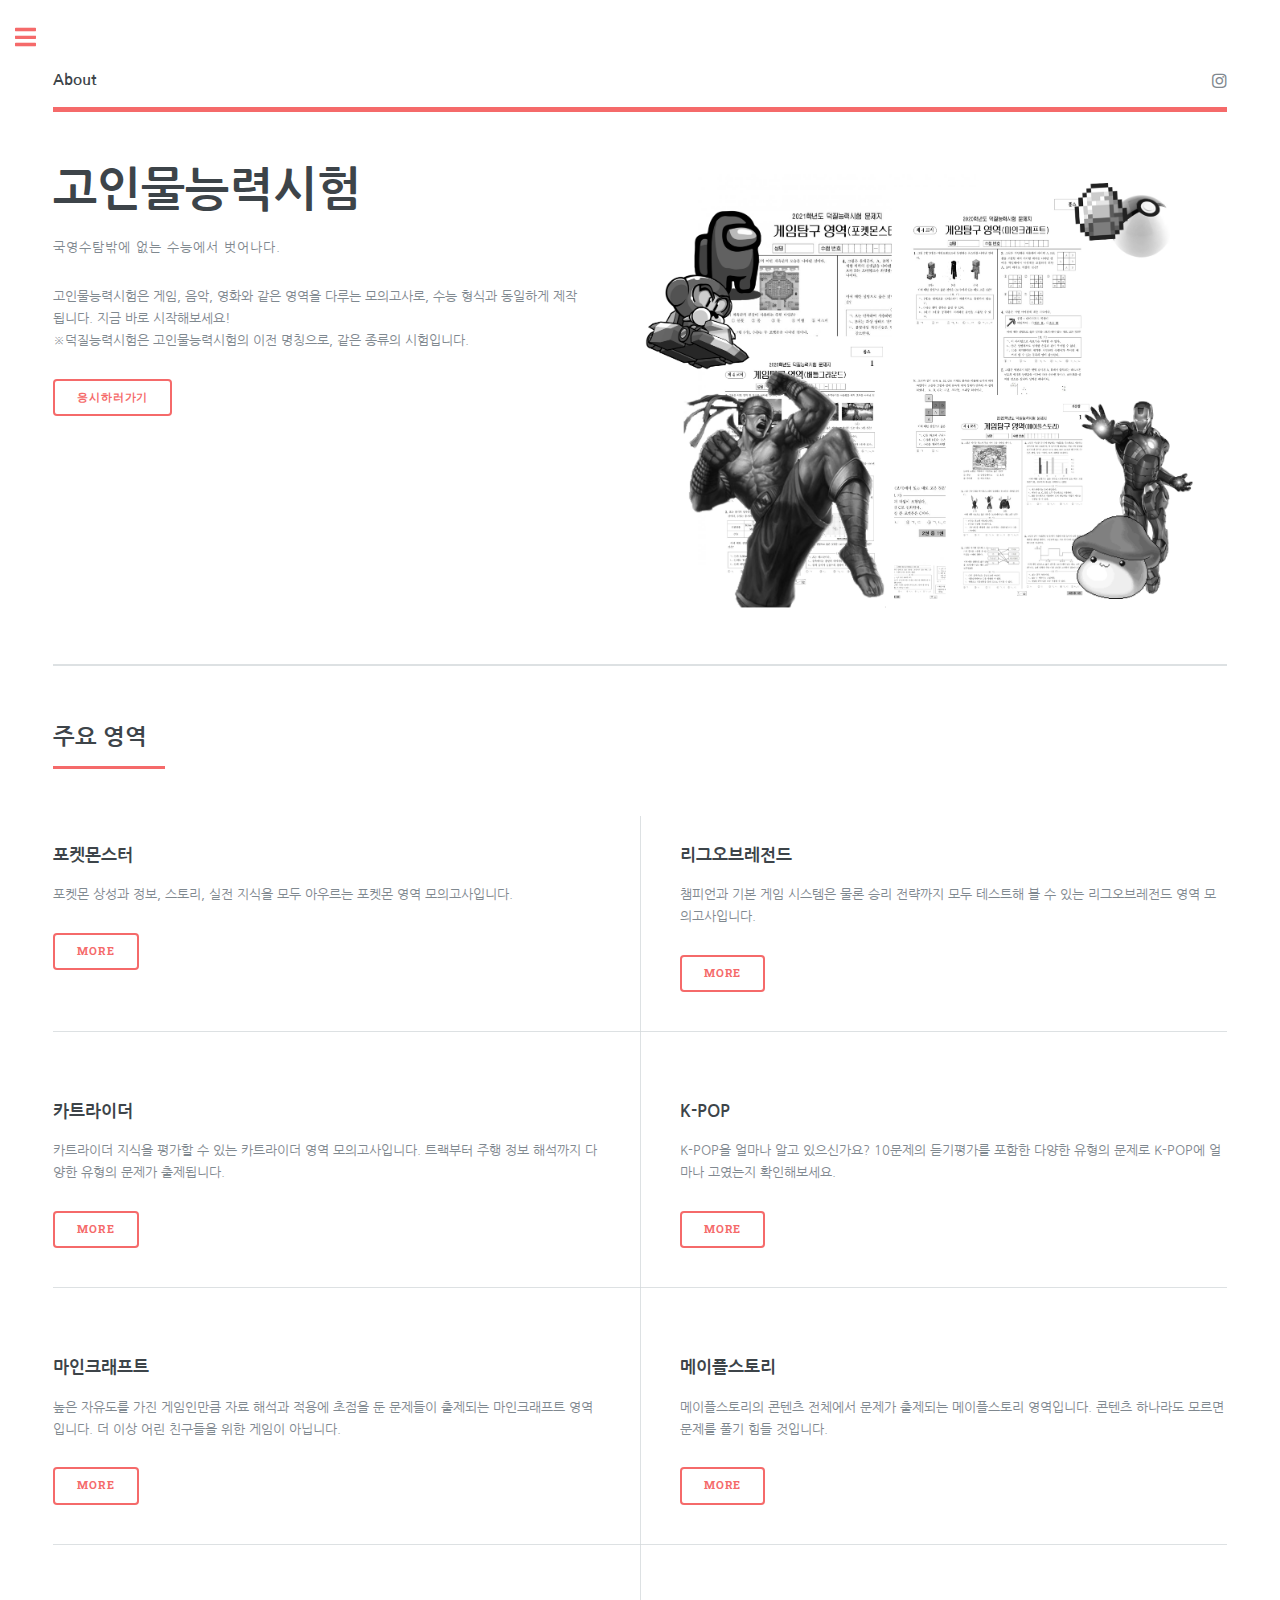
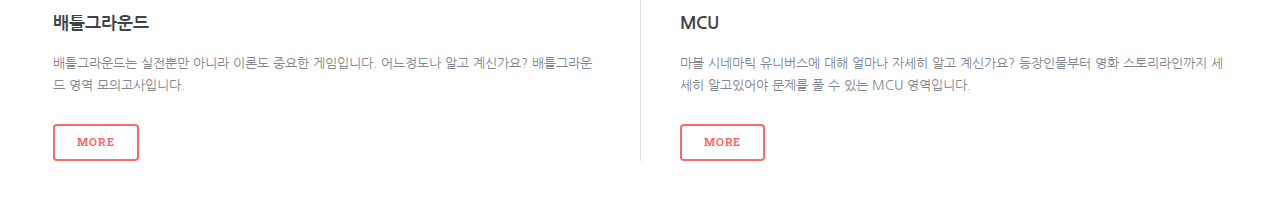
==== commit c3991d19: "." ====
--- a/index.html
+++ b/index.html
@@ -165,12 +165,102 @@
 						</div>
 					</div>
 
-					<div w3-include-html="Sidemenu.html"></div>
+
+					<div id="sidebar">
+					  <div class="inner">
+
+					    <!-- Search -->
+					      <section id="search" class="alt">
+					        <form method="post" action="#">
+					          <input type="text" name="query" id="query" placeholder="Search" />
+					        </form>
+					      </section>
+
+					    <!-- Menu -->
+					      <nav id="menu">
+					        <header class="major">
+					          <h2>메뉴</h2>
+					        </header>
+					        <ul>
+					          <li><a href="index.html">About</a></li>
+
+					          <li>
+					            <span class="opener">시험 응시</span>
+					            <ul>
+					              <span>게임탐구영역</span>
+					              <ul>
+					                <li><a href="LOL2020.html">리그오브레전드</a></li>
+					                <li><a href="Minecraft2020.html">마인크래프트</a></li>
+					                <li><a href="Maple2020.html">메이플스토리</a></li>
+					                <li><a href="Battle2020.html">배틀그라운드</a><li>
+					                <li><a href="Kart2020.html">카트라이더</a></li>
+					                <li><a href="Pokemon2021.html">포켓몬스터</a></li>
+					              </ul>
+
+					              <span>음악탐구영역</span>
+					              <ul>
+					                <li><a href="K-POP2020.html">K-POP</a></li>
+					              </ul>
+
+					              <span>영화탐구영역</span>
+					              <ul>
+					                <li><a href="MCU2020.html">MCU</a></li>
+					              </ul>
+					            </ul>
+					          </li>
+
+
+					          <li><a href="Apply.html">영역 추가 신청</a></li>
+					          <li><a href="Manage.html">출제자</a></li>
+					        </ul>
+					      </nav>
+
+					    <!-- Section -->
+					      <section>
+					        <header class="major">
+					          <h2>최근에 추가된 모의고사</h2>
+					        </header>
+					        <div class="mini-posts">
+					          <article>
+					            <a href="Pokemon2021.html" class="image"><img src="images/포켓몬스터/2021-1.jpg" alt="" /></a>
+					            <p>2021학년도 게임탐구영역(포켓몬스터)</p>
+					          </article>
+					          <article>
+					            <a href="Battle2020.html" class="image"><img src="images/배틀그라운드/2020-1.jpg" alt="" /></a>
+					            <p>2020학년도 게임탐구영역(배틀그라운드)</p>
+					          </article>
+					          <article>
+					            <a href="Minecraft2020.html" class="image"><img src="images/마인크래프트/2020-1.jpg" alt="" /></a>
+					            <p>2020학년도 게임탐구영역(마인크래프트)</p>
+					          </article>
+					        </div>
+
+					      </section>
+
+					    <!-- Section -->
+					      <section>
+					        <header class="major">
+					          <h2>Feedback</h2>
+					        </header>
+					        <p>문제를 풀다가 오류나 개선사항이 있다고 생각된다면 아래의 연락처로 연락주세요.</p>
+					        <ul class="contact">
+					          <li class="icon solid fa-envelope"><a href="#">mgahn0706@snu.ac.kr</a></li>
+					        </ul>
+					      </section>
+
+					<!-- Footer -->
+					<footer id="footer">
+					  <p class="copyright">&copy; Untitled. All rights reserved. Demo Images: <a href="https://unsplash.com">Unsplash</a>. Design: <a href="https://html5up.net">HTML5 UP</a>.</p>
+					</footer>
+
+					</div>
+					</div>
+
 
 			</div>
 
 		<!-- Scripts -->
-			<script>w3IncludeHTML();</script>
+
 			<script src="assets/js/jquery.min.js"></script>
 			<script src="assets/js/browser.min.js"></script>
 			<script src="assets/js/breakpoints.min.js"></script>
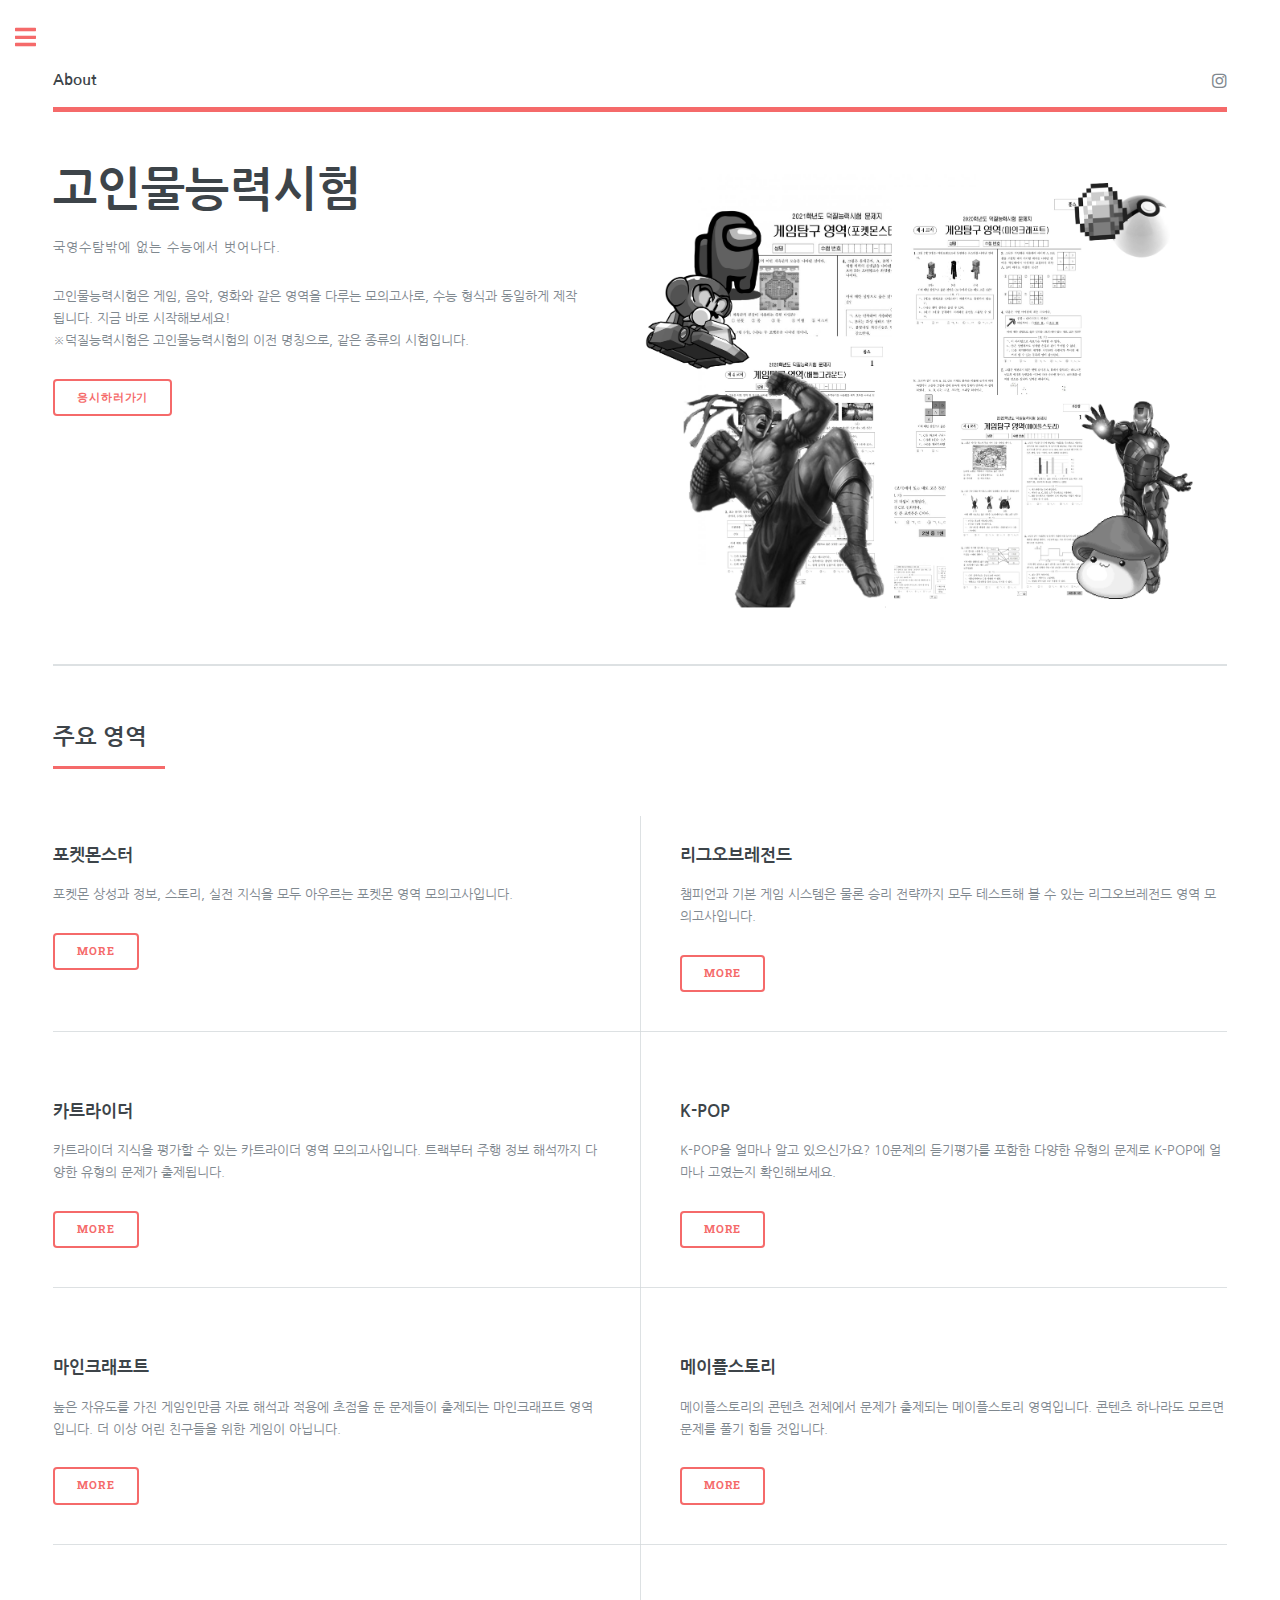
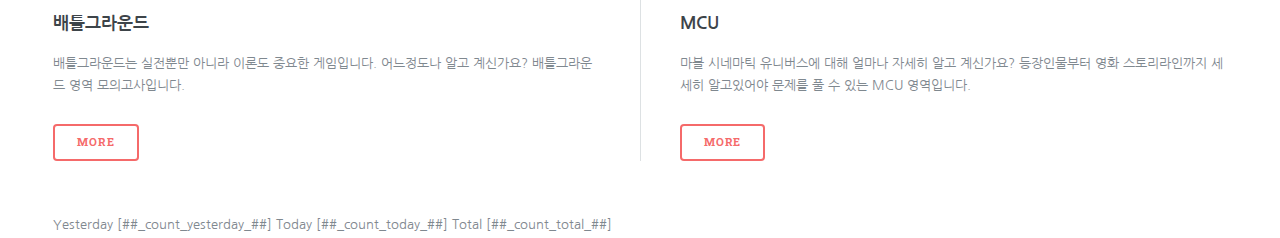
==== commit ae0e4d49: "." ====
--- a/index.html
+++ b/index.html
@@ -11,6 +11,18 @@
 		<meta name="viewport" content="width=device-width, initial-scale=1, user-scalable=no" />
 		<script src="http://www.w3schools.com/lib/w3data.js"></script>
 		<link rel="stylesheet" href="assets/css/main.css" />
+		<!-- Global site tag (gtag.js) - Google Analytics -->
+		    <script async src="https://www.googletagmanager.com/gtag/js?id=UA-163705785-1"></script>
+		    <script>
+		        window.dataLayer = window.dataLayer || [];
+
+		        function gtag() {
+		            dataLayer.push(arguments);
+		        }
+		        gtag('js', new Date());
+
+		        gtag('config', 'UA-163705785-1');
+		    </script>
 
 	</head>
 	<body class="is-preload">
@@ -161,7 +173,13 @@
 										</article>
 									</div>
 								</section>
-
+								<div class="creat-group">
+			    <div class="counter">
+			        <span class="yesterday"><span class="footer-content-title">Yesterday</span> [##_count_yesterday_##]</span>
+			        <span class="today"><span class="footer-content-title">Today</span> [##_count_today_##]</span>
+			        <span class="total"><span class="footer-content-title">Total</span> [##_count_total_##]</span>
+			    </div>
+			</div>
 						</div>
 					</div>
 
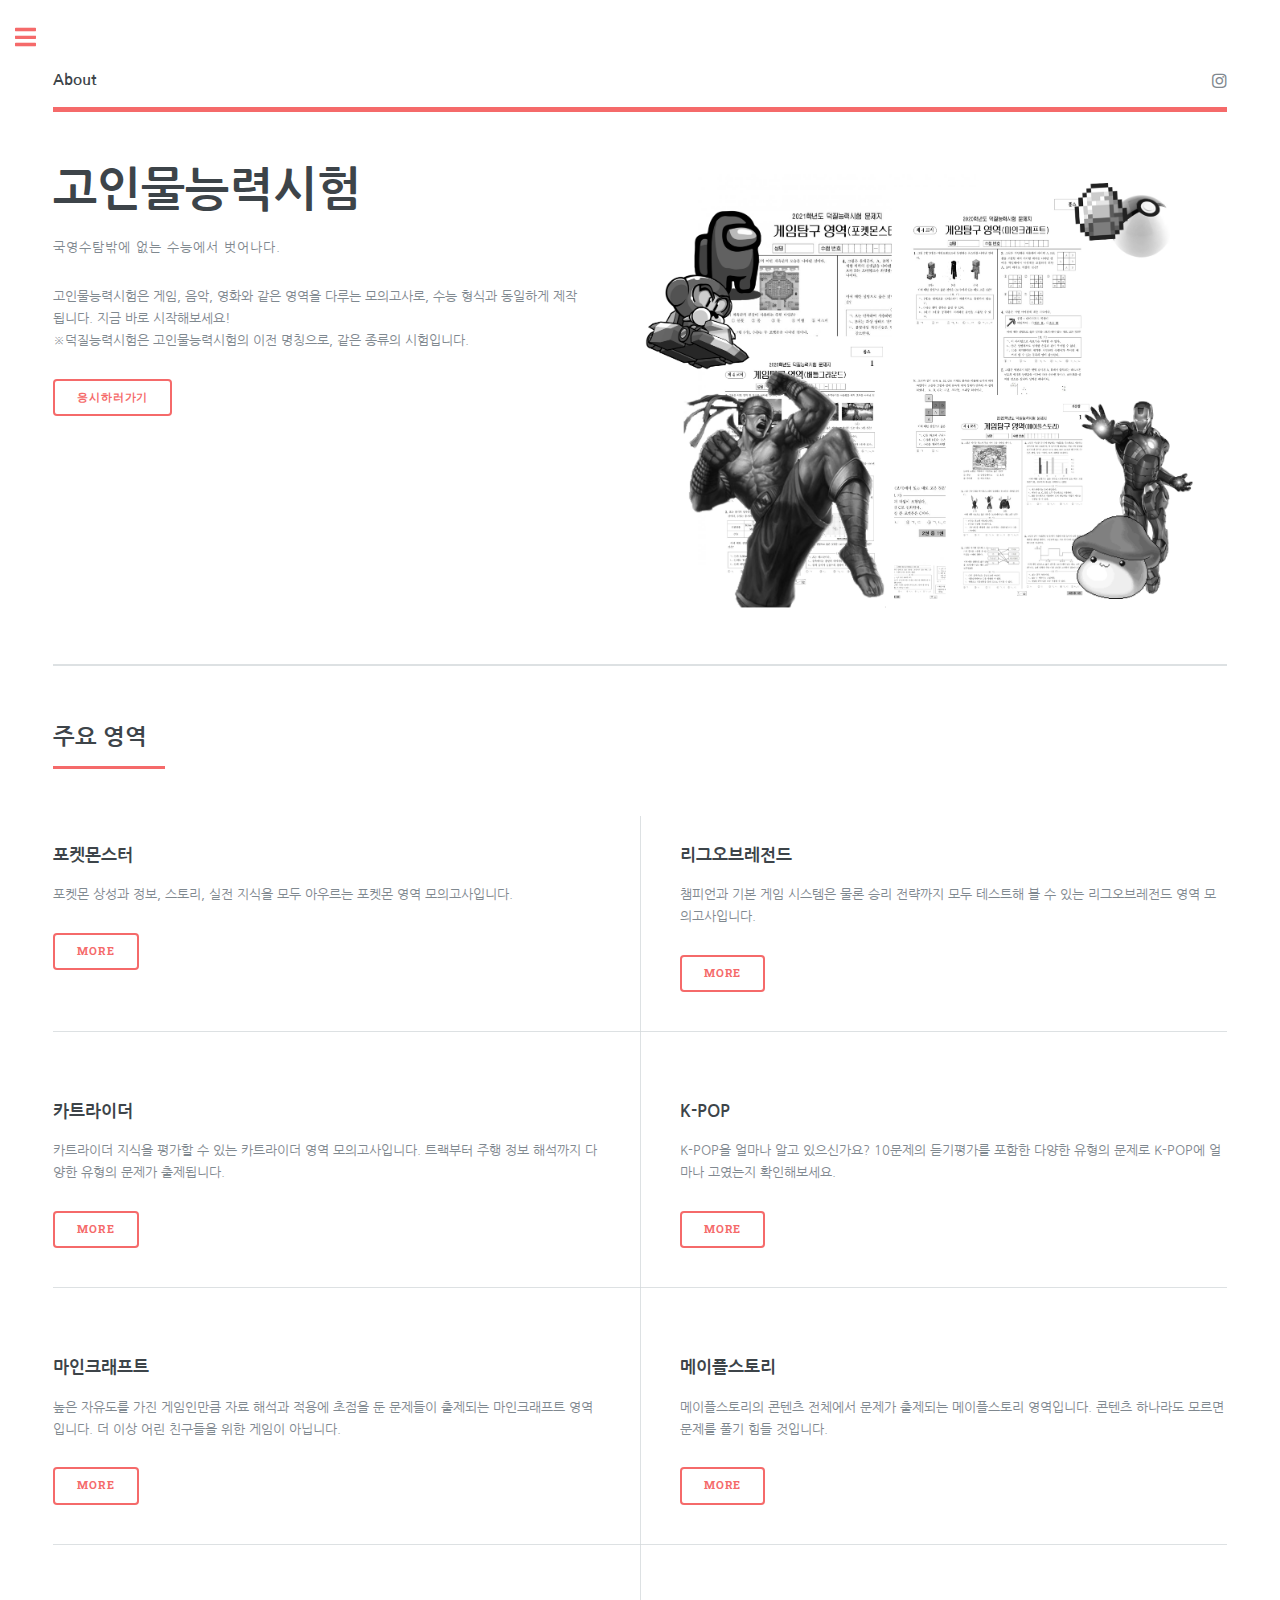
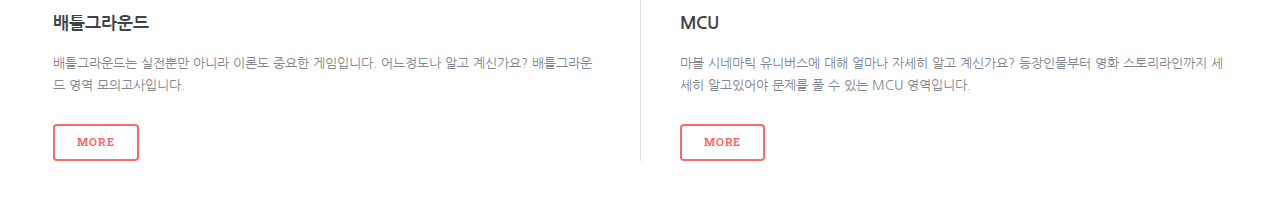
==== commit 08cbb8bd: "Update index.html" ====
--- a/index.html
+++ b/index.html
@@ -23,7 +23,7 @@
 
 		        gtag('config', 'UA-163705785-1');
 		    </script>
-
+<script data-ad-client="ca-pub-7794619363578585" async src="https://pagead2.googlesyndication.com/pagead/js/adsbygoogle.js"></script>
 	</head>
 	<body class="is-preload">
 
@@ -173,12 +173,7 @@
 										</article>
 									</div>
 								</section>
-								<div class="creat-group">
-			    <div class="counter">
-			        <span class="yesterday"><span class="footer-content-title">Yesterday</span> [##_count_yesterday_##]</span>
-			        <span class="today"><span class="footer-content-title">Today</span> [##_count_today_##]</span>
-			        <span class="total"><span class="footer-content-title">Total</span> [##_count_total_##]</span>
-			    </div>
+		
 			</div>
 						</div>
 					</div>
